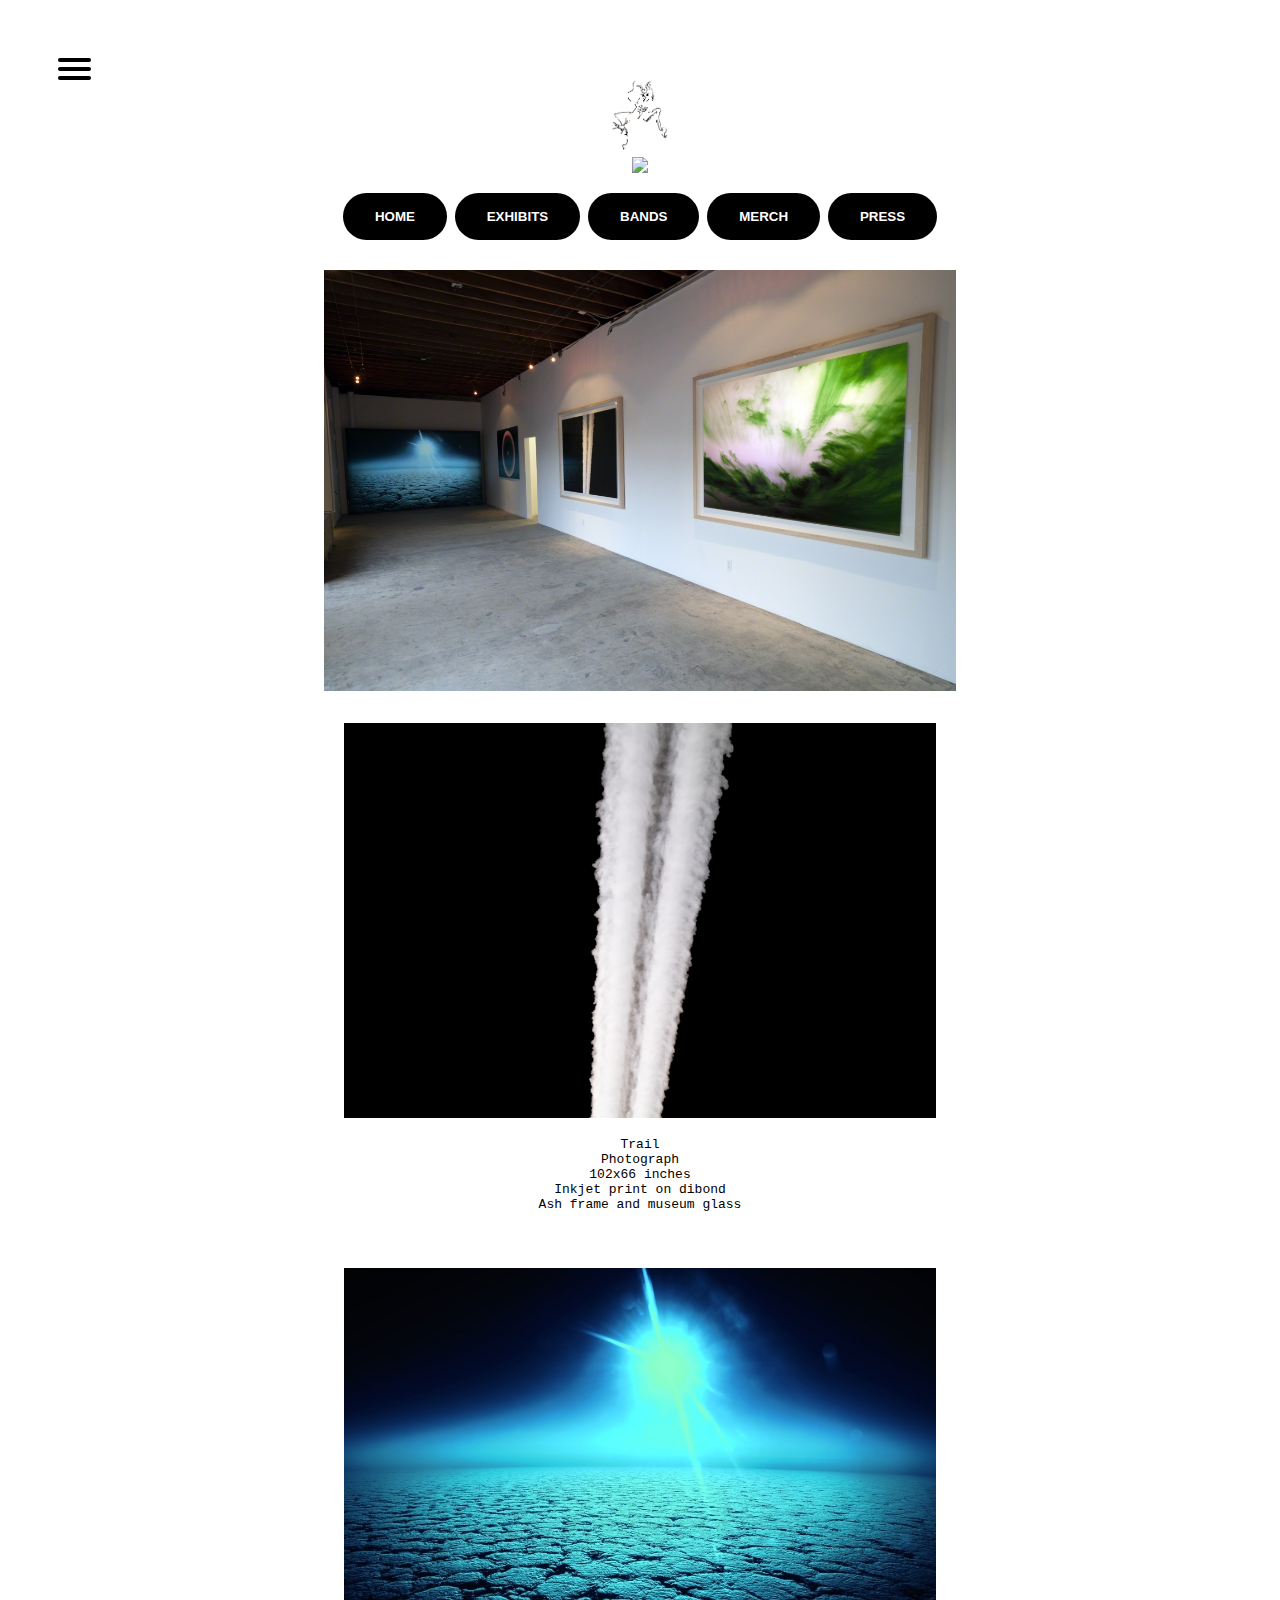
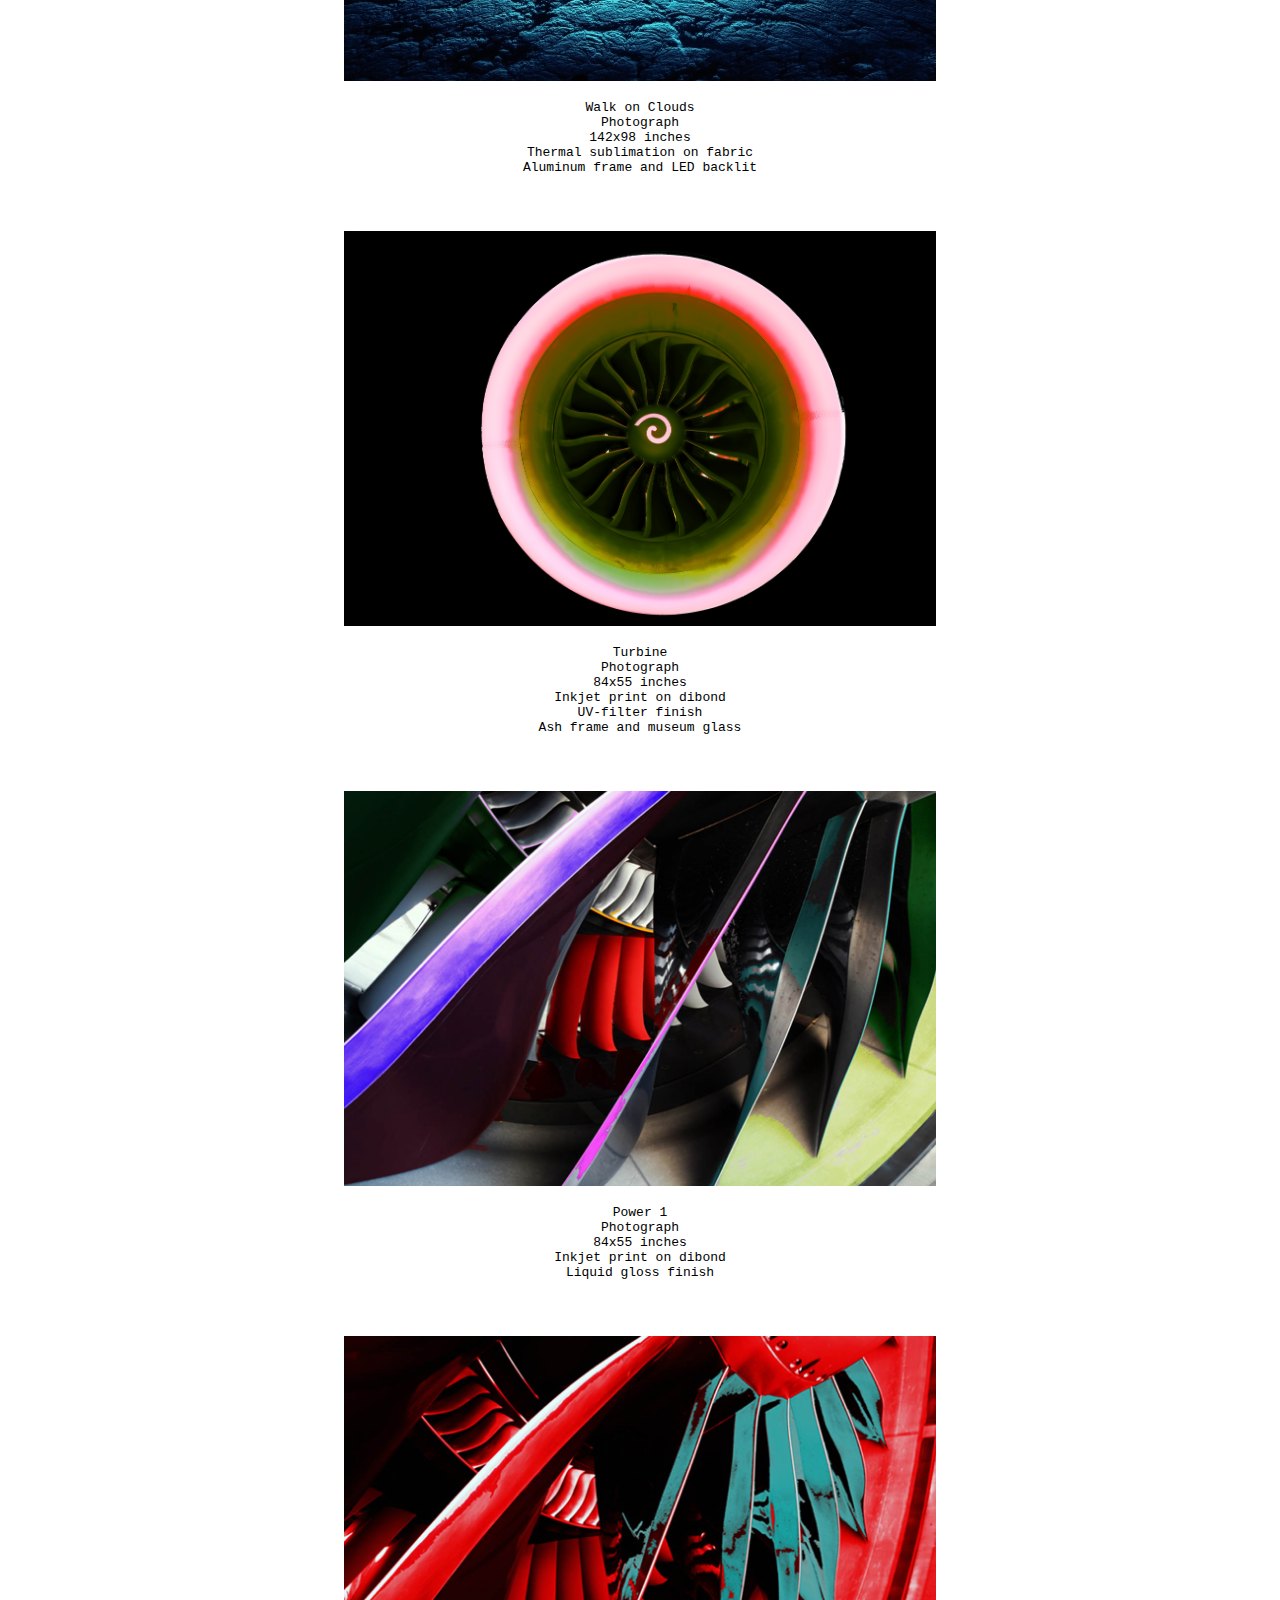
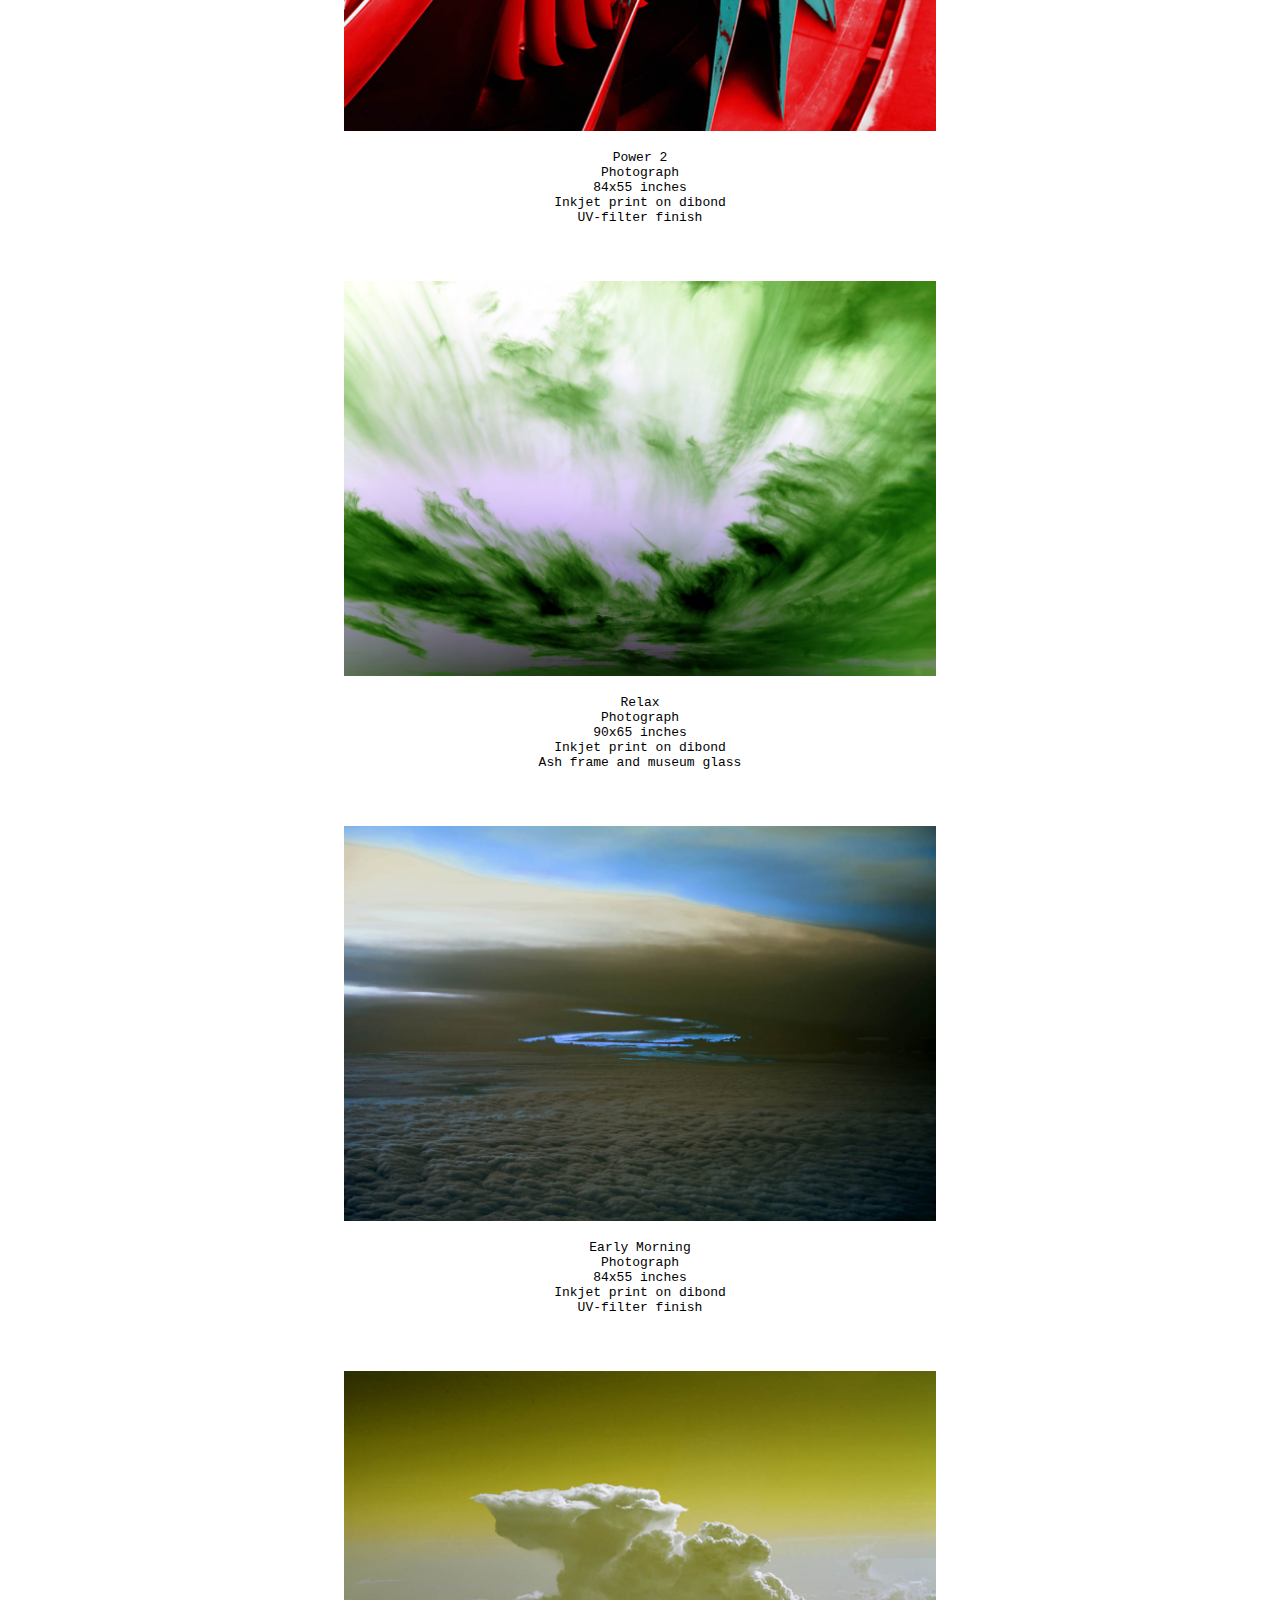
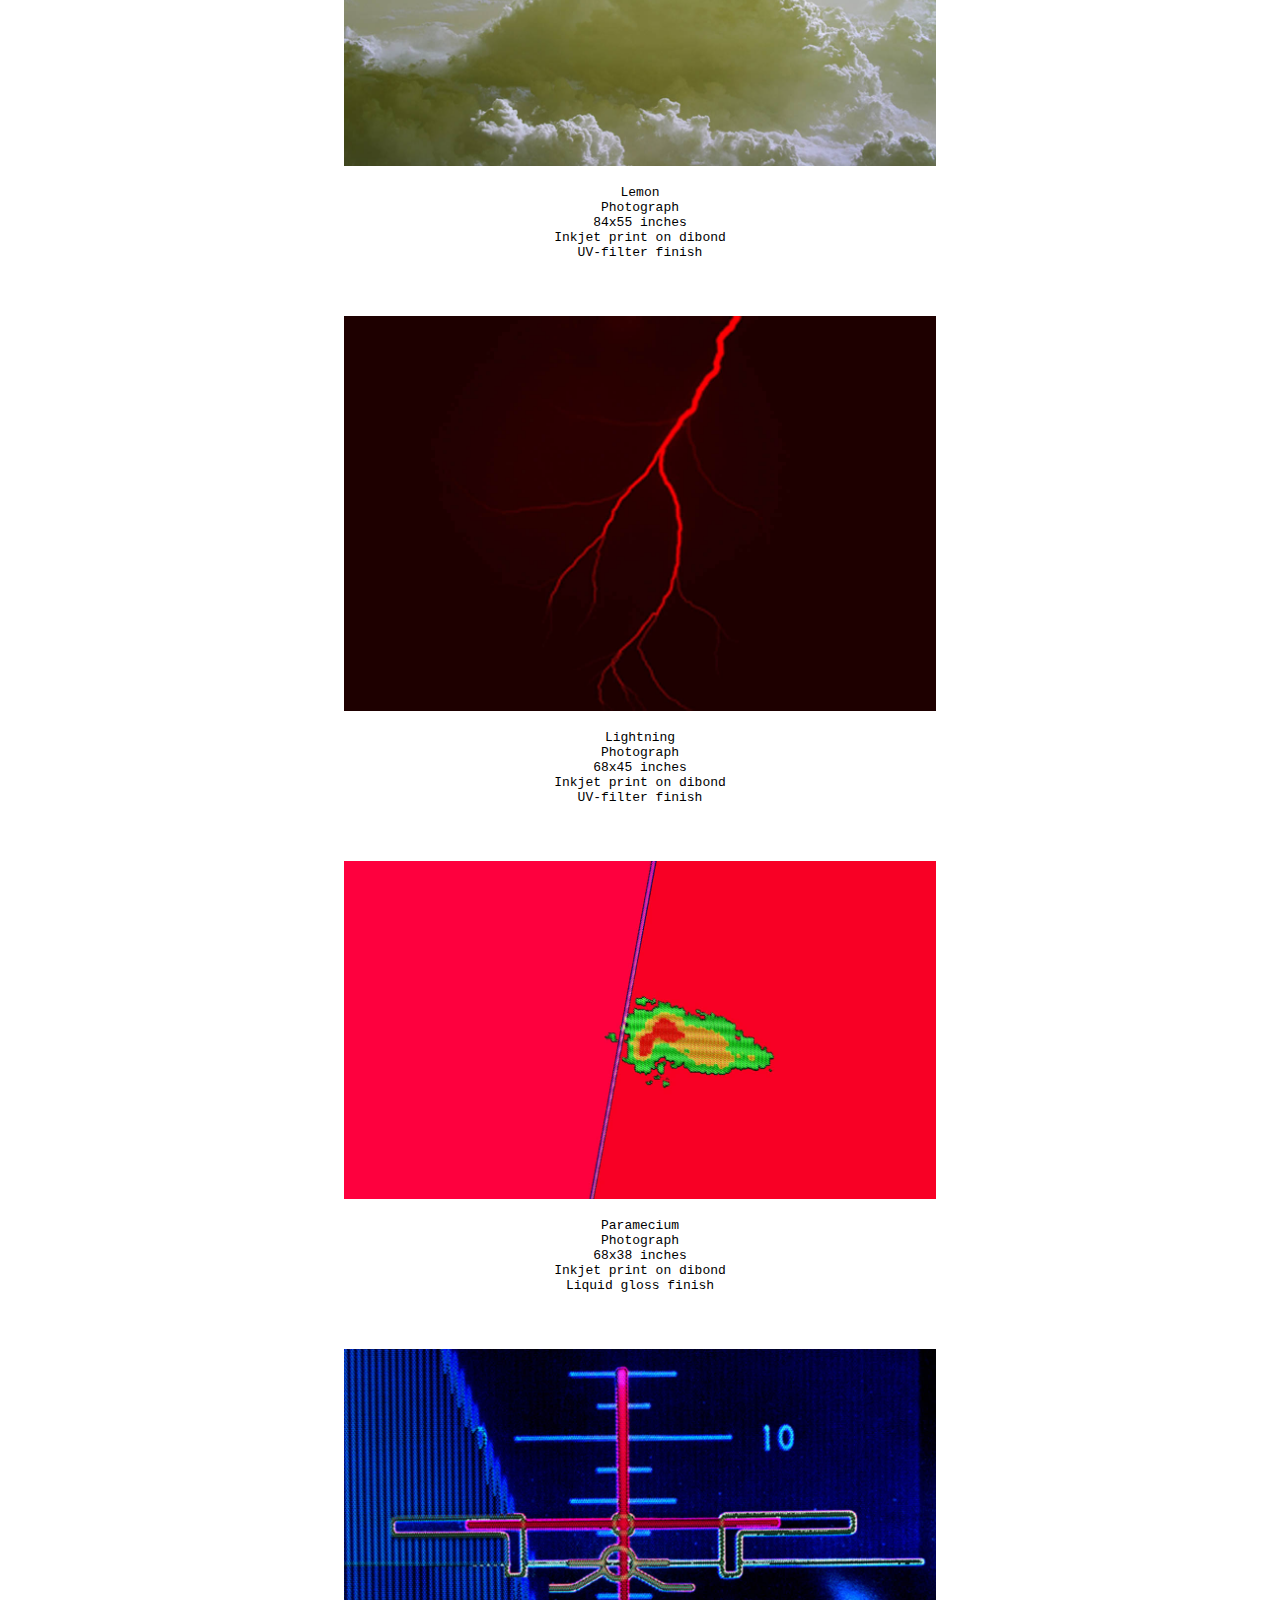
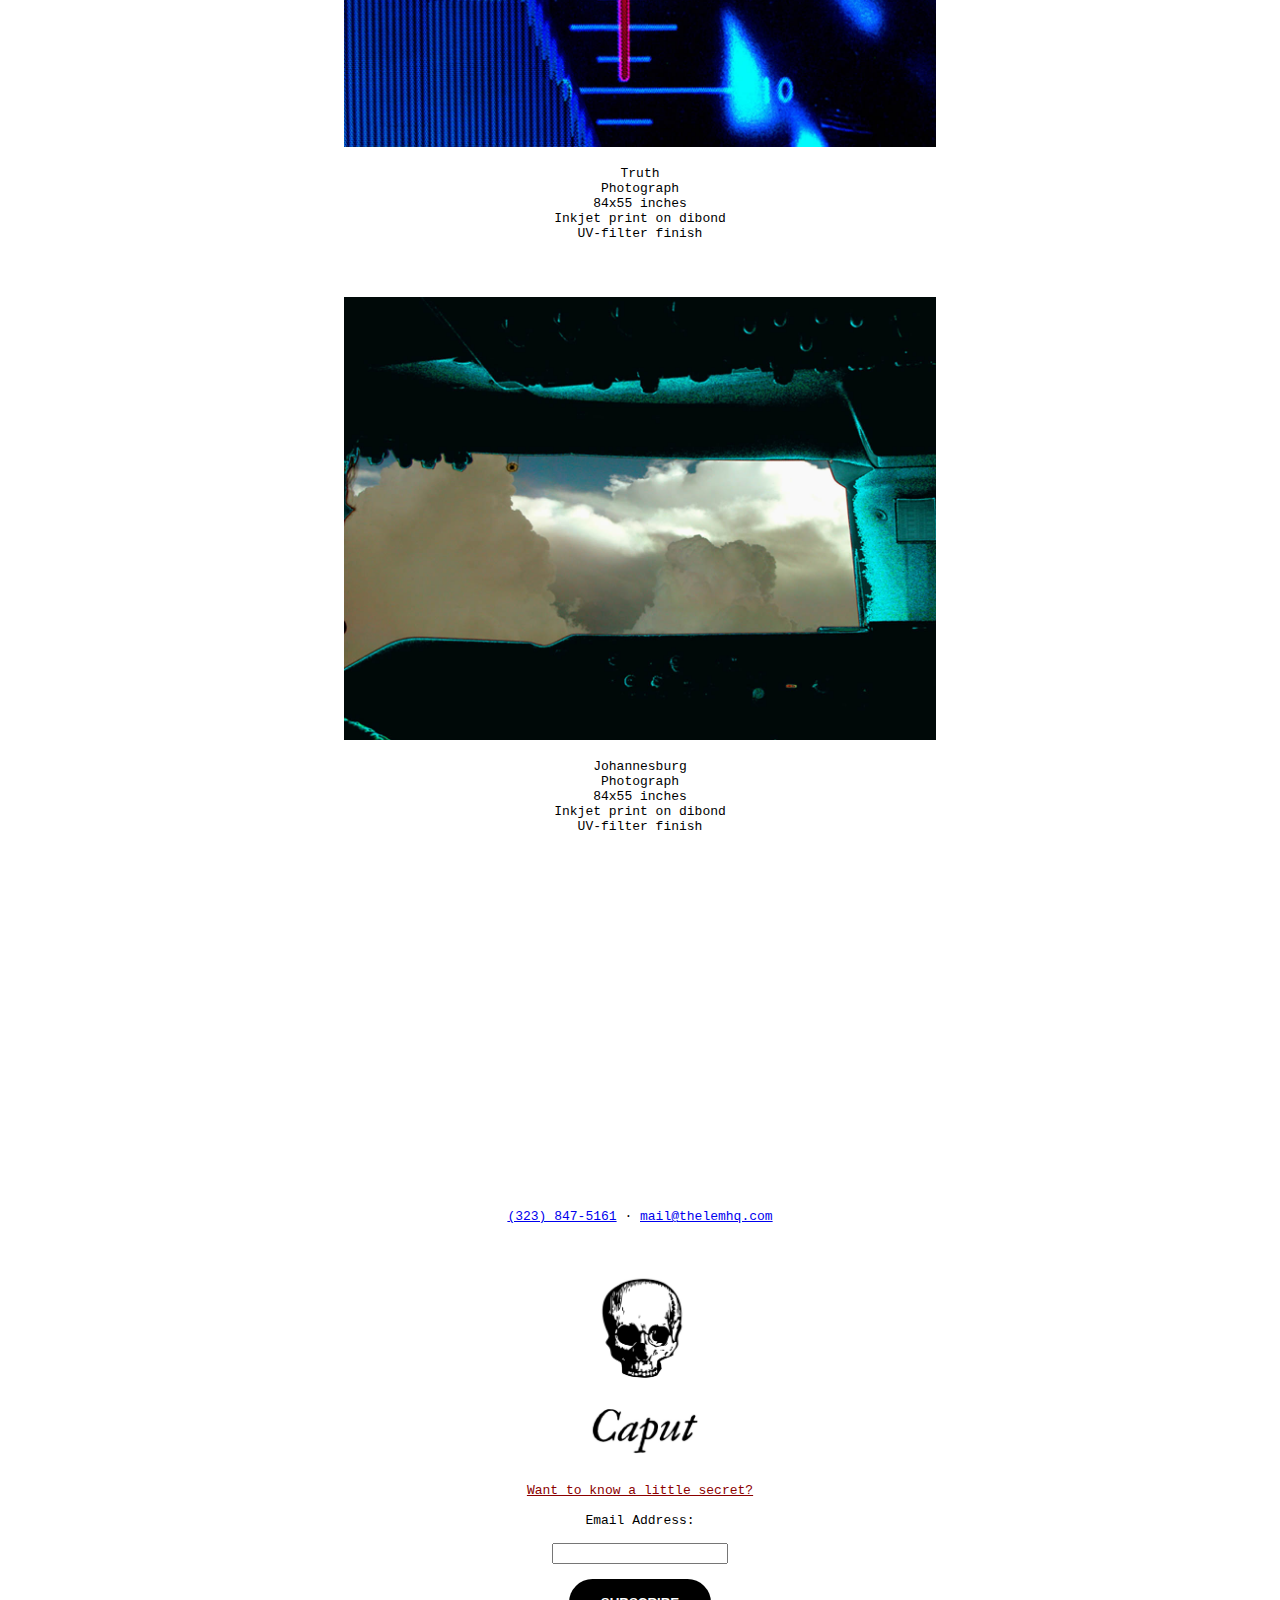
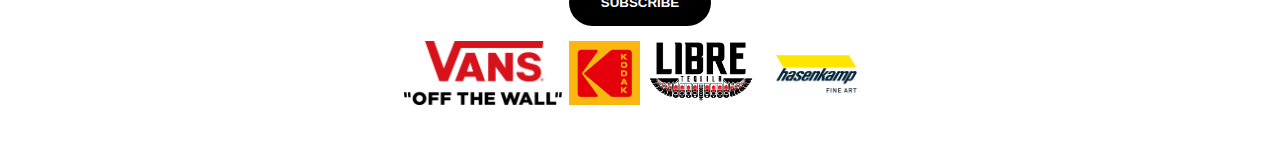
==== airspace/index.html @ f0381900 "Update index.html" ====
<!DOCTYPE html>
<html>
<head>
<link rel="stylesheet" href="/style.css" />
<title>thelemhq.com</title>
</head>
<nav role="navigation">
<div id="menuToggle">
<input type="checkbox" />
<span></span>
<span></span>
<span></span>
<ul id="menu">
<a style=font-family:sans-serif;font-weight:bold; href="https://thelemhq.com"><li>HOME</li></a>
<a style=font-family:sans-serif;font-weight:bold; href="https://thelemhq.com/exhibits"><li>EXHIBITS</li></a>
<a style=font-family:sans-serif;font-weight:bold; href="https://thelemhq.com/bandpractice"><li>BANDS</li></a>
<a style=font-family:sans-serif;font-weight:bold; href="https://thelemhq.com/merch"><li>MERCH</li></a>
<a style=font-family:sans-serif;font-weight:bold; href="https://thelemhq.com/press"><li>PRESS</li></a>
</ul>
</div>
</nav>
<center>
<body>
<div id="header">
<a href="https://thelemhq.com"><img src="../devil.png" width=64px></a>
<br>
<br>
<a href="https://thelemhq.com"><img src="../thelemhq.png" width=512px></a>
<br>
<br>
<br>
<br>
<button onclick="location.href='http://www.thelemhq.com'" type="button">
HOME
</button>
<button onclick="location.href='http://www.thelemhq.com/exhibits'" type="button">
EXHIBITS
</button>
<button onclick="location.href='http://www.thelemhq.com/bandpractice'" type="button">
BANDS
</button>
<button onclick="location.href='http://www.thelemhq.com/merch'" type="button">
MERCH
</button>
<button onclick="location.href='http://www.thelemhq.com/press'" type="button">
PRESS
</button>
</div>
<br>
<br>
<div id="maincontent">
<img src="airspacepreview.jpg" width=50%;>
<br>
<br>
<figure>
<img src="trail.jpg" width=50%;>
<figcaption>
<br>
Trail
<br>
Photograph
<br>
102x66 inches
<br>
Inkjet print on dibond
<br>
Ash frame and museum glass
</figcaption>
</figure>
<br>
<br>
<figure>
<img src="walkonclouds.jpg" width=50%;>
<figcaption>
<br>
Walk on Clouds
<br>
Photograph
<br>
142x98 inches
<br>
Thermal sublimation on fabric
<br>
Aluminum frame and LED backlit
</figcaption>
</figure>
<br>
<br>
<figure>
<img src="turbine.jpg" width=50%;>
<figcaption>
<br>
Turbine
<br>
Photograph
<br>
84x55 inches
<br>
Inkjet print on dibond
<br>
UV-filter finish
<br>
Ash frame and museum glass
</figcaption>
</figure>
<br>
<br>
<figure>
<img src="power1.jpg" width=50%;>
<figcaption>
<br>
Power 1
<br>
Photograph
<br>
84x55 inches
<br>
Inkjet print on dibond
<br>
Liquid gloss finish
</figcaption>
</figure>
<br>
<br>
<figure>
<img src="power2.jpg" width=50%;>
<figcaption>
<br>
Power 2
<br>
Photograph
<br>
84x55 inches
<br>
Inkjet print on dibond
<br>
UV-filter finish
</figcaption>
</figure>
<br>
<br>
<figure>
<img src="relax.jpg" width=50%;>
<figcaption>
<br>
Relax
<br>
Photograph
<br>
90x65 inches
<br>
Inkjet print on dibond
<br>
Ash frame and museum glass
</figcaption>
</figure>
<br>
<br>
<figure>
<img src="earlymorning.jpg" width=50%;>
<figcaption>
<br>
Early Morning
<br>
Photograph
<br>
84x55 inches
<br>
Inkjet print on dibond
<br>
UV-filter finish
</figcaption>
</figure>
<br>
<br>
<figure>
<img src="lemon.jpg" width=50%;>
<figcaption>
<br>
Lemon
<br>
Photograph
<br>
84x55 inches
<br>
Inkjet print on dibond
<br>
UV-filter finish
</figcaption>
</figure>
<br>
<br>
<figure>
<img src="lightning.jpg" width=50%;>
<figcaption>
<br>
Lightning
<br>
Photograph
<br>
68x45 inches
<br>
Inkjet print on dibond
<br>
UV-filter finish
</figcaption>
</figure>
<br>
<br>
<figure>
<img src="paramecium.jpg" width=50%;>
<figcaption>
<br>
Paramecium
<br>
Photograph
<br>
68x38 inches
<br>
Inkjet print on dibond
<br>
Liquid gloss finish
</figcaption>
</figure>
<br>
<br>
<figure>
<img src="truth.jpg" width=50%;>
<figcaption>
<br>
Truth
<br>
Photograph
<br>
84x55 inches
<br>
Inkjet print on dibond
<br>
UV-filter finish
</figcaption>
</figure>
<br>
<br>
<figure>
<img src="johannesburg.jpg" width=50%;>
<figcaption>
<br>
Johannesburg
<br>
Photograph
<br>
84x55 inches
<br>
Inkjet print on dibond
<br>
UV-filter finish
</figcaption>
</figure>
</div>
<div id="footer">
<br>
<br>
<iframe src="https://www.google.com/maps/embed?pb=!4v1603065456589!6m8!1m7!1su5LmKrIBDgMmlua2hoOltA!2m2!1d34.08639091453695!2d-118.3440171145463!3f266.5148!4f0!5f0.7820865974627469" width="400" height="300" frameborder="0" style="border:0;" allowfullscreen="" aria-hidden="false" tabindex="0"></iframe>
<br>
<br>
<p><a href="tel:323-847-5161">(323) 847-5161</a> · <a href="mailto:mail@thelemhq.com">mail@thelemhq.com</a></p>
<img src="../caput.jpg" width="256" height="auto">
<br>
<a style="color:darkred;" href="https://www.thelemhq.com/galleriesaredead">Want to know a little secret?</a>
<br>
<br>
<!-- Begin Mailchimp Signup Form -->
<div id="mc_embed_signup">
<form action="https://thelemhq.us20.list-manage.com/subscribe/post?u=a91325792b47b34a0a081f90c&amp;id=ed4b2cfccd" method="post" id="mc-embedded-subscribe-form" name="mc-embedded-subscribe-form" class="validate" target="_blank" novalidate>
<div id="mc_embed_signup_scroll">
<div class="mc-field-group">
<label for="mce-EMAIL">Email Address:</label>
<br>
<br>
<input type="email" value="" name="EMAIL" class="required email" id="mce-EMAIL">
</div>
<div id="mce-responses" class="clear">
<div class="response" id="mce-error-response" style="display:none"></div>
<div class="response" id="mce-success-response" style="display:none"></div>
</div>    <!-- real people should not fill this in and expect good things - do not remove this or risk form bot signups-->
<div style="position: absolute; left: -5000px;" aria-hidden="true"><input type="text" name="b_a91325792b47b34a0a081f90c_ed4b2cfccd" tabindex="-1" value=""></div>
<br>
<div class="clear"><input type="submit" value="SUBSCRIBE" name="subscribe" id="mc-embedded-subscribe" class="button"></div>
</div>
</form>
</div>
<!--End mc_embed_signup-->
<br>
<div id="sponsors">
<a href="https://www.vans.com"><img src="../vans.png" height=64px></a>
<a href="https://www.kodak.com"><img src="../kodak.png" height=64px></a>
<a href="https://www.librespirits.com"><img src="../libre.png" height=64px></a>
<a href="https://hasenkamp-fineart.com"><img src="../hasenkamp.png" height=64px></a>
</div>
</div>
</body>
</center>
</html>
---- style.css ----
html 
{
font-family: monospace;
margin: 0;
}

input[type="email"] 
{
font-family: monospace;
}

input[type="submit"] 
{
text-align: center;
background-color: #000000;
color: #FFFFFF;
border: none;
padding: 16px 32px;
font-weight: bold;
border-radius: 32px;
}

button 
{
text-align: center;
background-color: #000000;
color: #FFFFFF;
border: none;
padding: 16px 32px;
font-weight: bold;
border-radius: 32px;
}

#menuToggle
{
display: block;
position: relative;
top: 50px;
left: 50px;
z-index: 1;
-webkit-user-select: none;
user-select: none;
}

#menuToggle a
{
text-decoration: none;
color: #000000;
transition: color 0.3s ease;
}

#menuToggle input
{
display: block;
width: 40px;
height: 32px;
position: absolute;
top: -7px;
left: -5px;
cursor: pointer;
opacity: 0; /* hide this */
z-index: 2; /* and place it over the hamburger */
-webkit-touch-callout: none;
}

#menuToggle span
{
display: block;
width: 33px;
height: 4px;
margin-bottom: 5px;
position: relative; 
background: #000000;
border-radius: 3px;
z-index: 1;
transform-origin: 4px 0px;
transition: transform 0.5s cubic-bezier(0.77,0.2,0.05,1.0),
background 0.5s cubic-bezier(0.77,0.2,0.05,1.0),
opacity 0.55s ease;
}

#menuToggle span:first-child
{
transform-origin: 0% 0%;
}

#menuToggle span:nth-last-child(2)
{
transform-origin: 0% 100%;
}

#menuToggle input:checked ~ span
{
opacity: 1;
transform: rotate(45deg) translate(-2px, -1px);
background: #000000;
}

#menuToggle input:checked ~ span:nth-last-child(3)
{
opacity: 0;
transform: rotate(0deg) scale(0.2, 0.2);
}

#menuToggle input:checked ~ span:nth-last-child(2)
{
transform: rotate(-45deg) translate(0, -1px);
}

#menu
{
position: absolute;
width: 300px;
margin: -100px 0 0 -50px;
padding: 50px;
padding-top: 125px;
background: #ffffff00;
list-style-type: none;
-webkit-font-smoothing: antialiased;
transform-origin: 0% 0%;
transform: translate(-100%, 0);
transition: transform 0.5s cubic-bezier(0.77,0.2,0.05,1.0);
}

#menu li
{
padding: 10px 0;
font-size: 22px;
}

#menuToggle input:checked ~ ul
{
transform: none;
}

h1 
{
font-family: sans-serif;
font-size: 72px;
}

h2 
{
font-family: sans-serif;
font-size: 24px;
}

#header 
{
margin-top: 50px;
line-height: .5;
}

#footer 
{
margin-bottom: 50px;
}
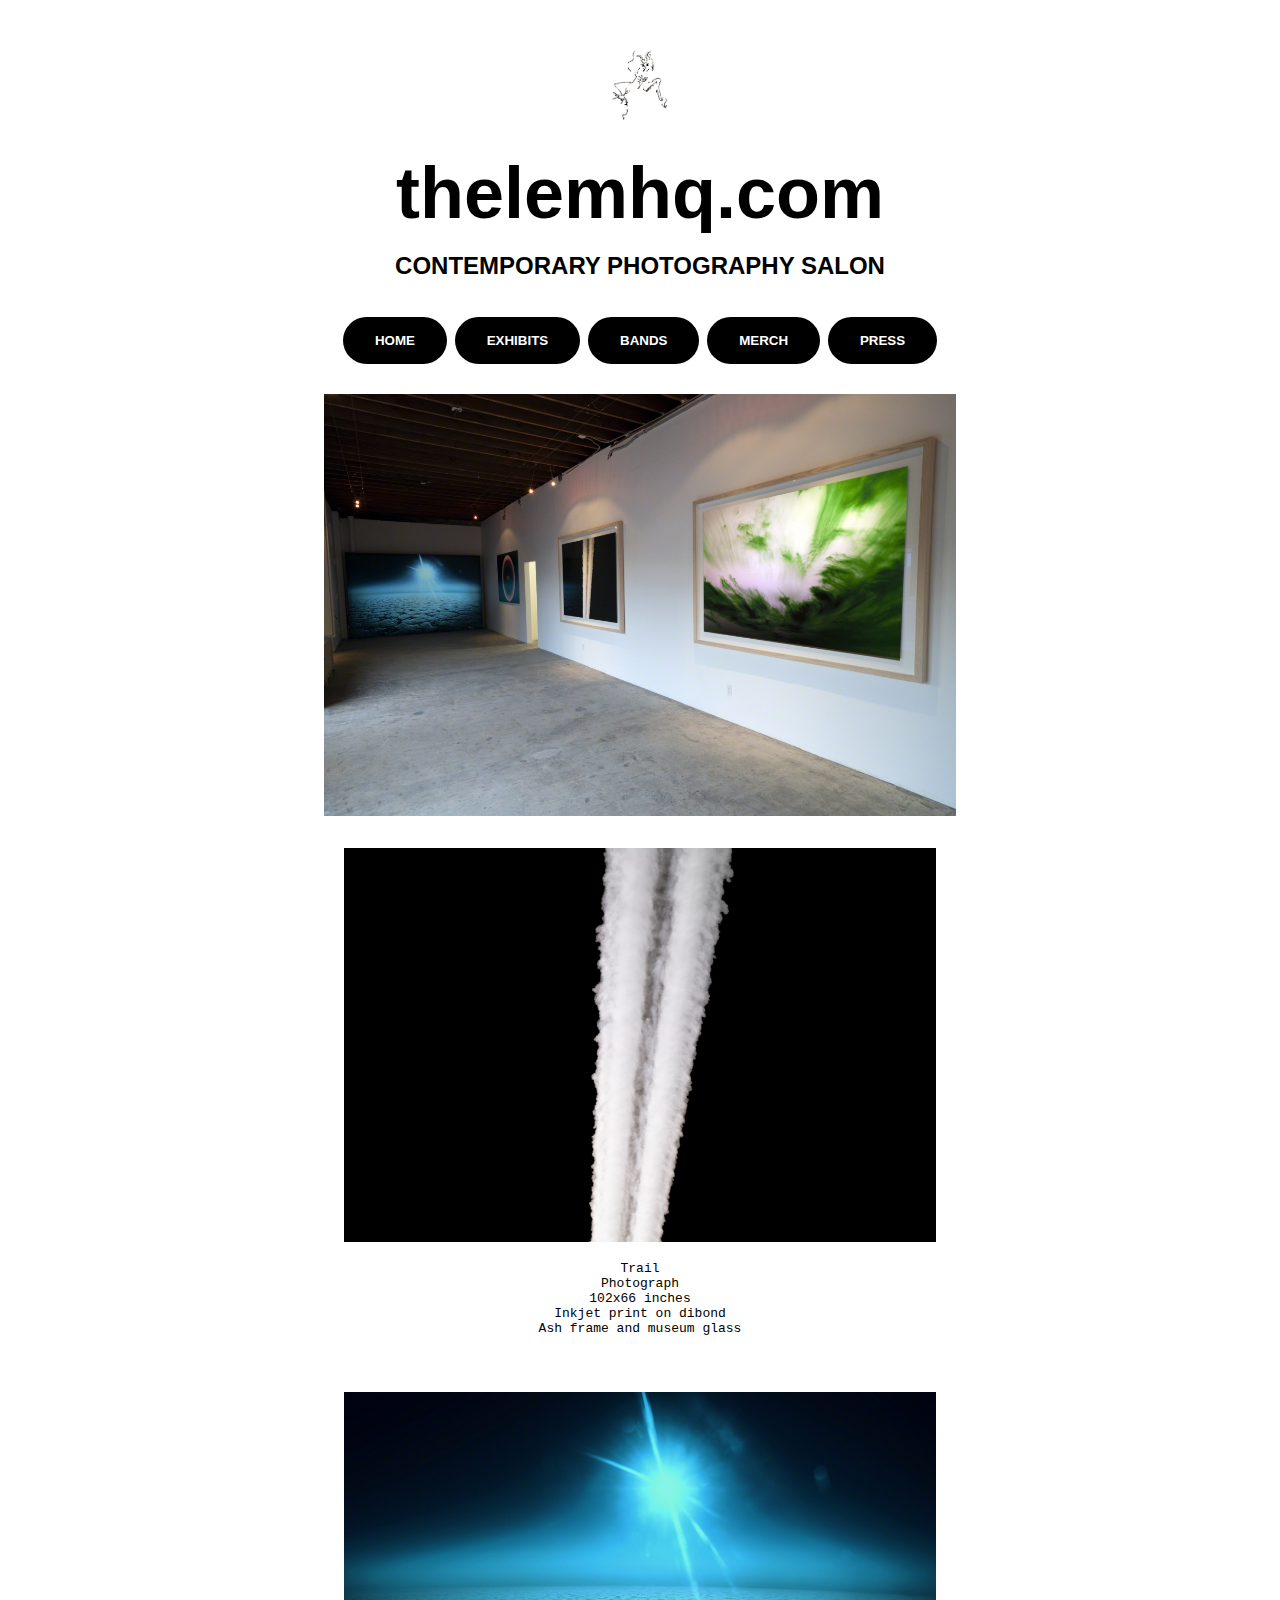
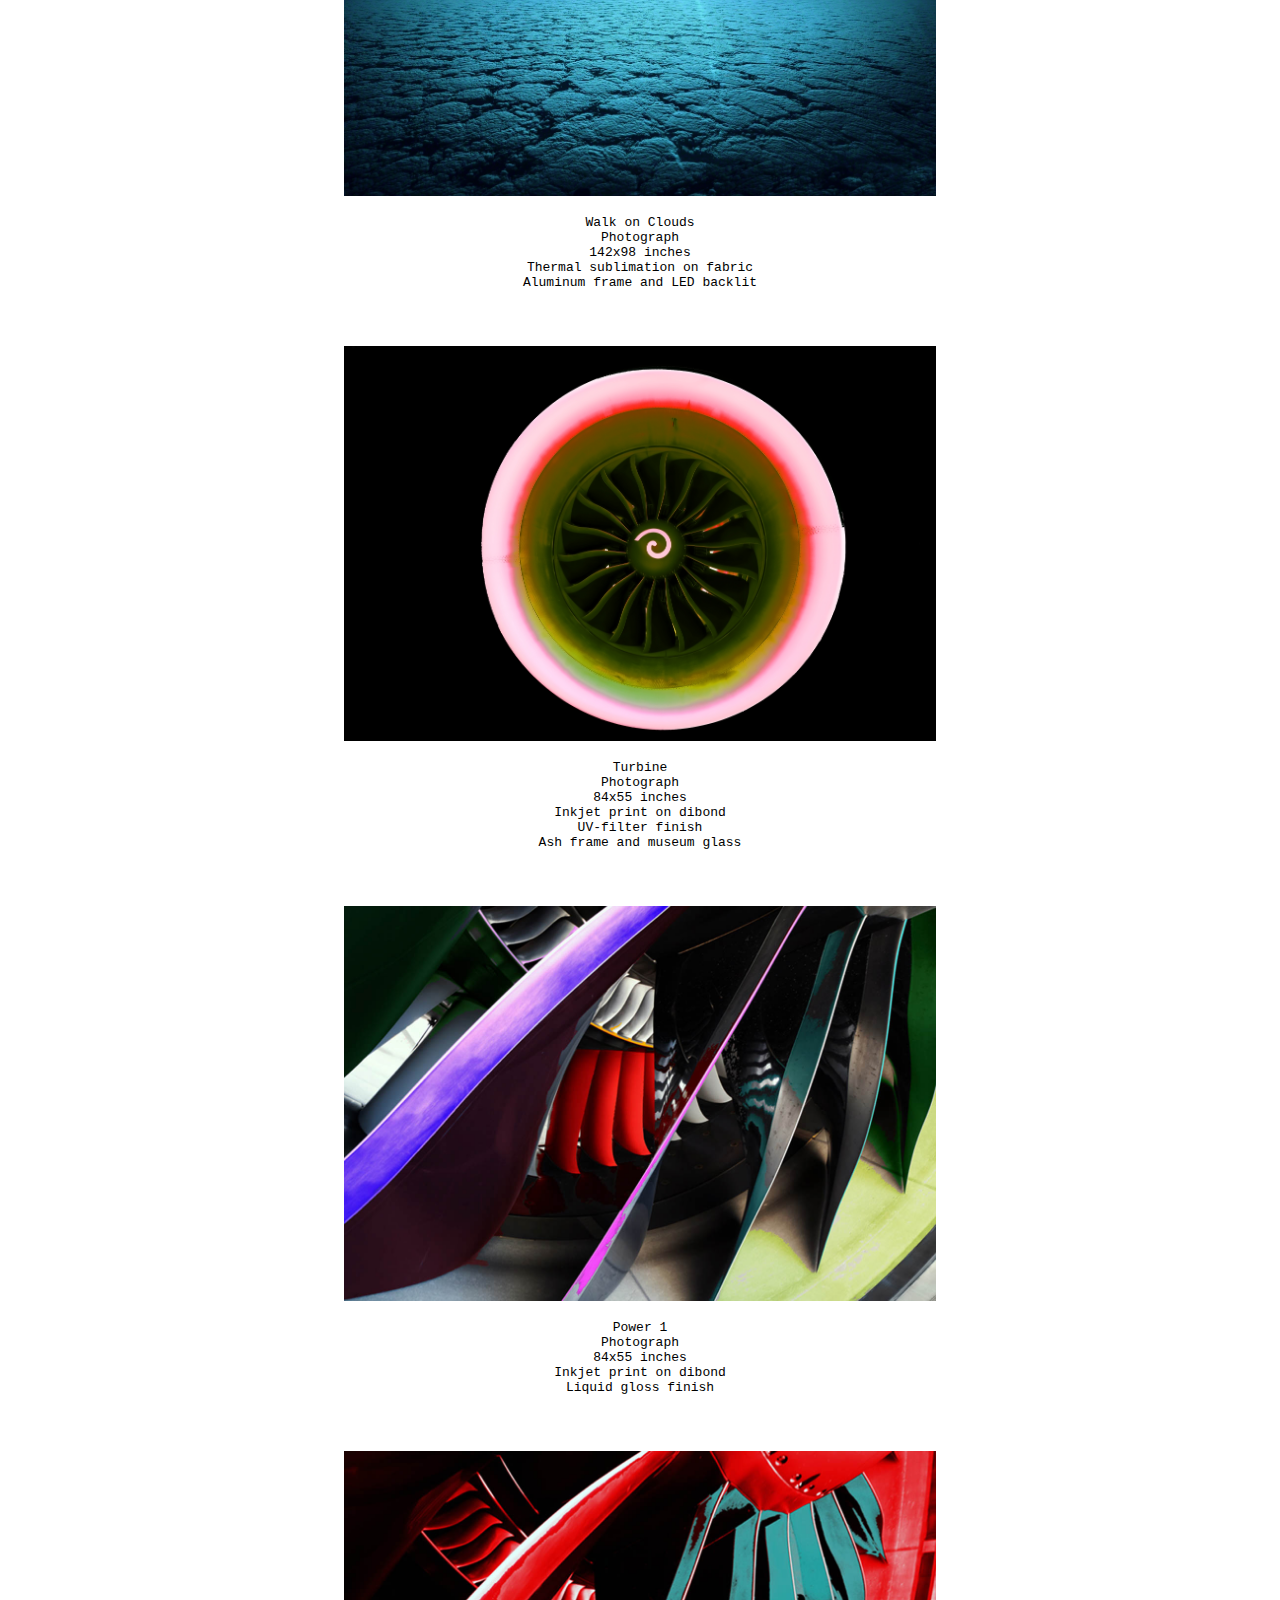
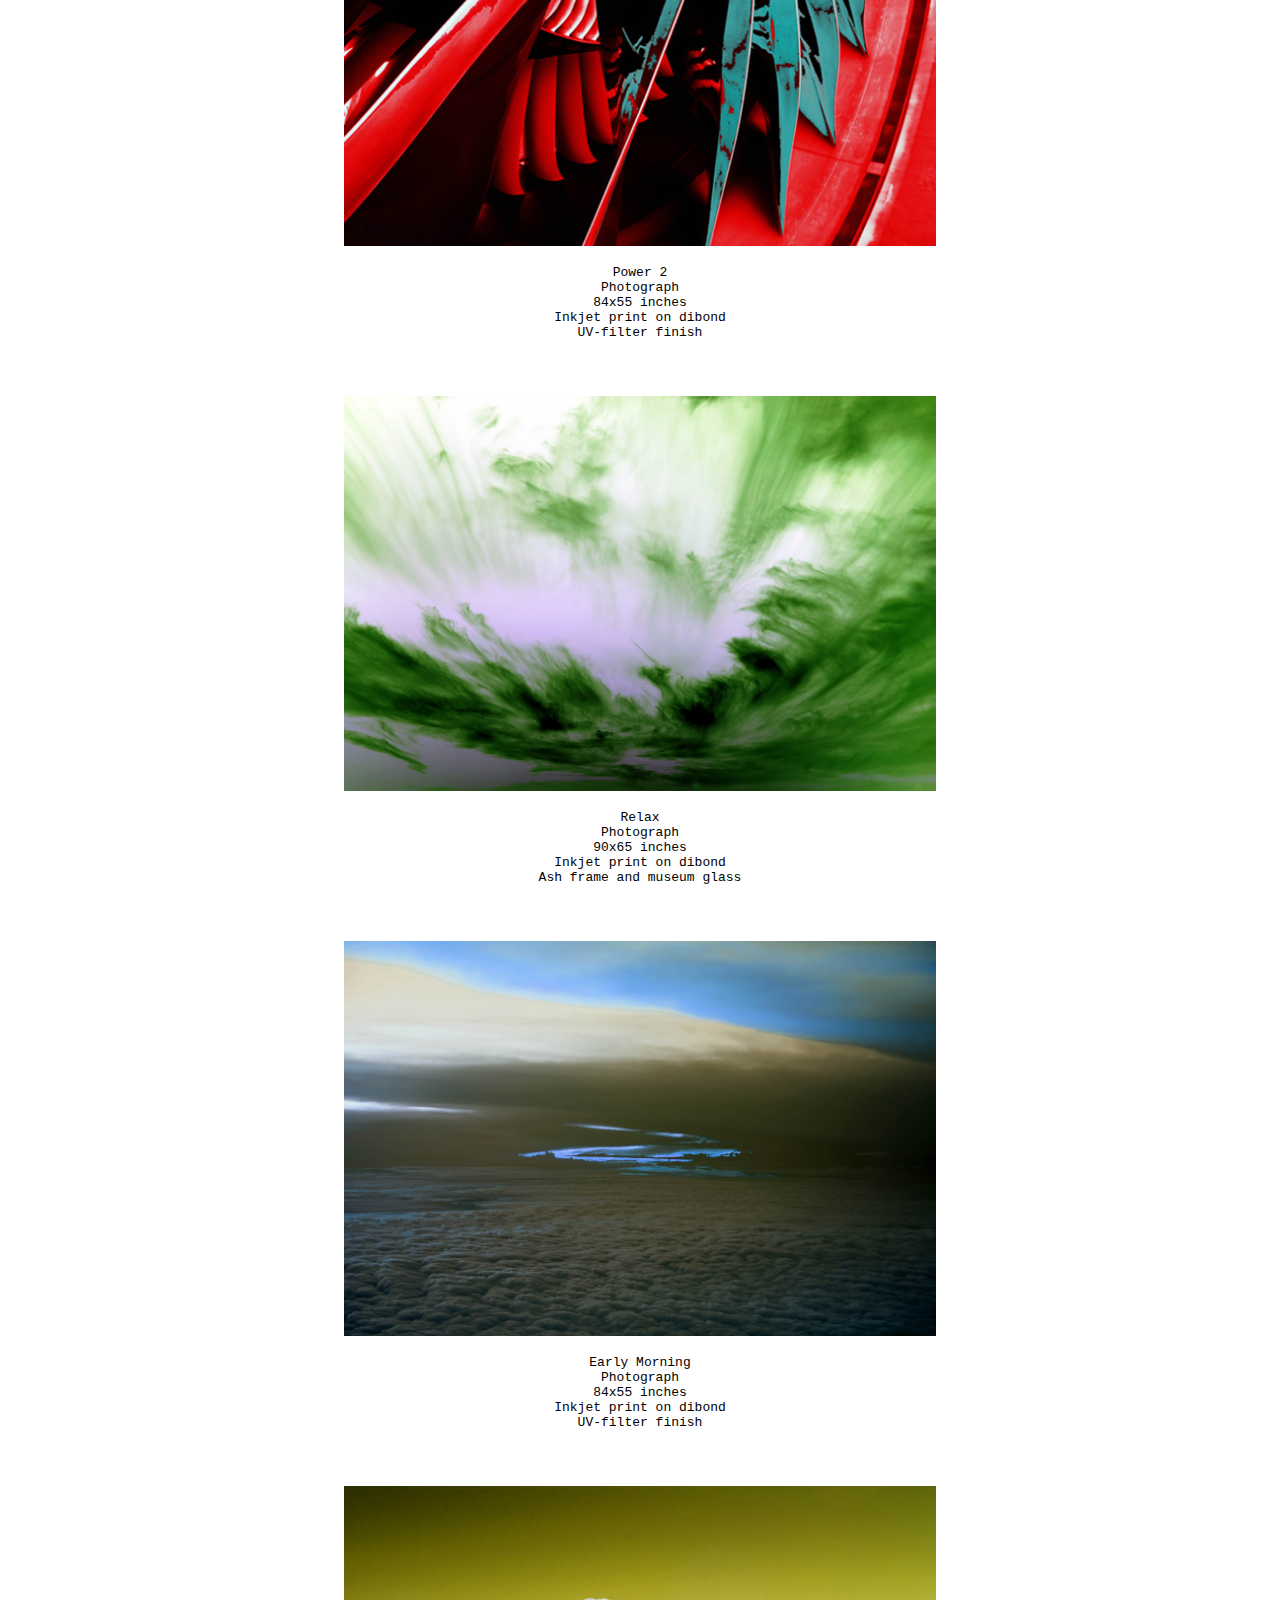
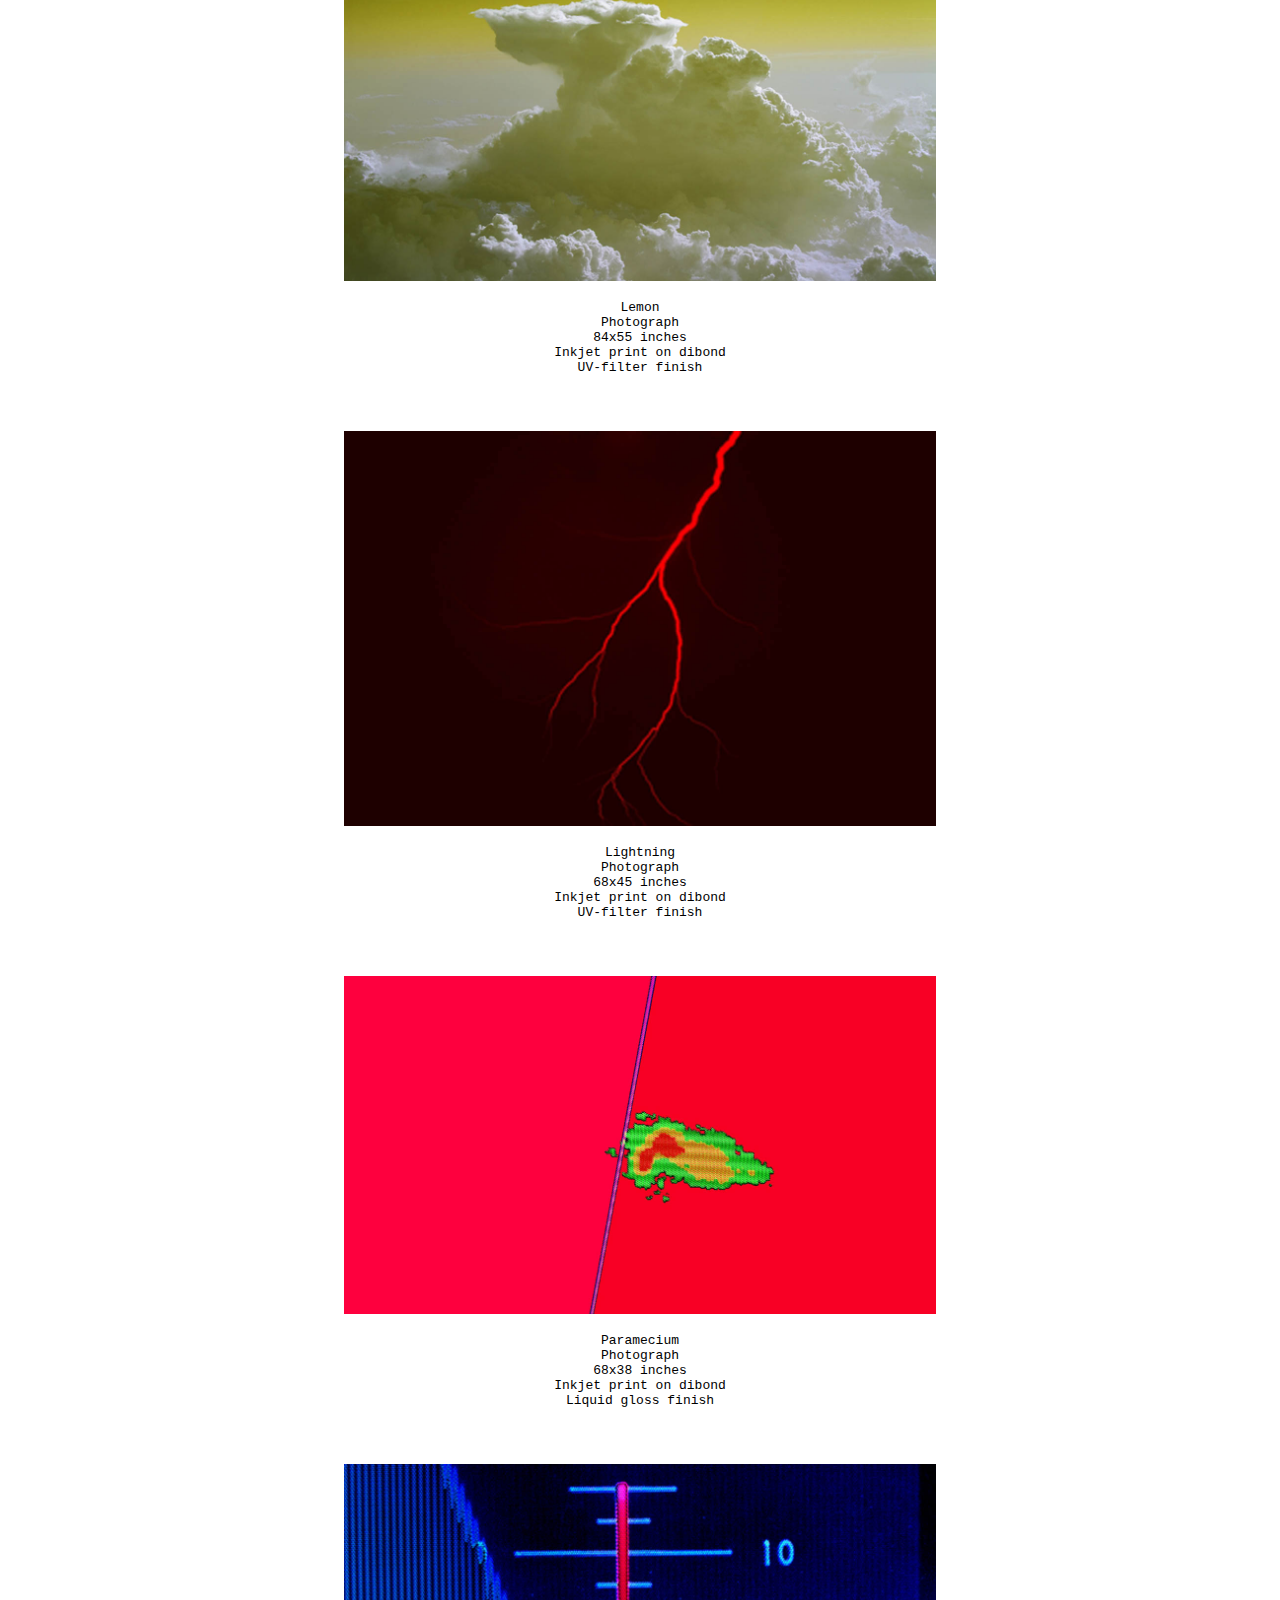
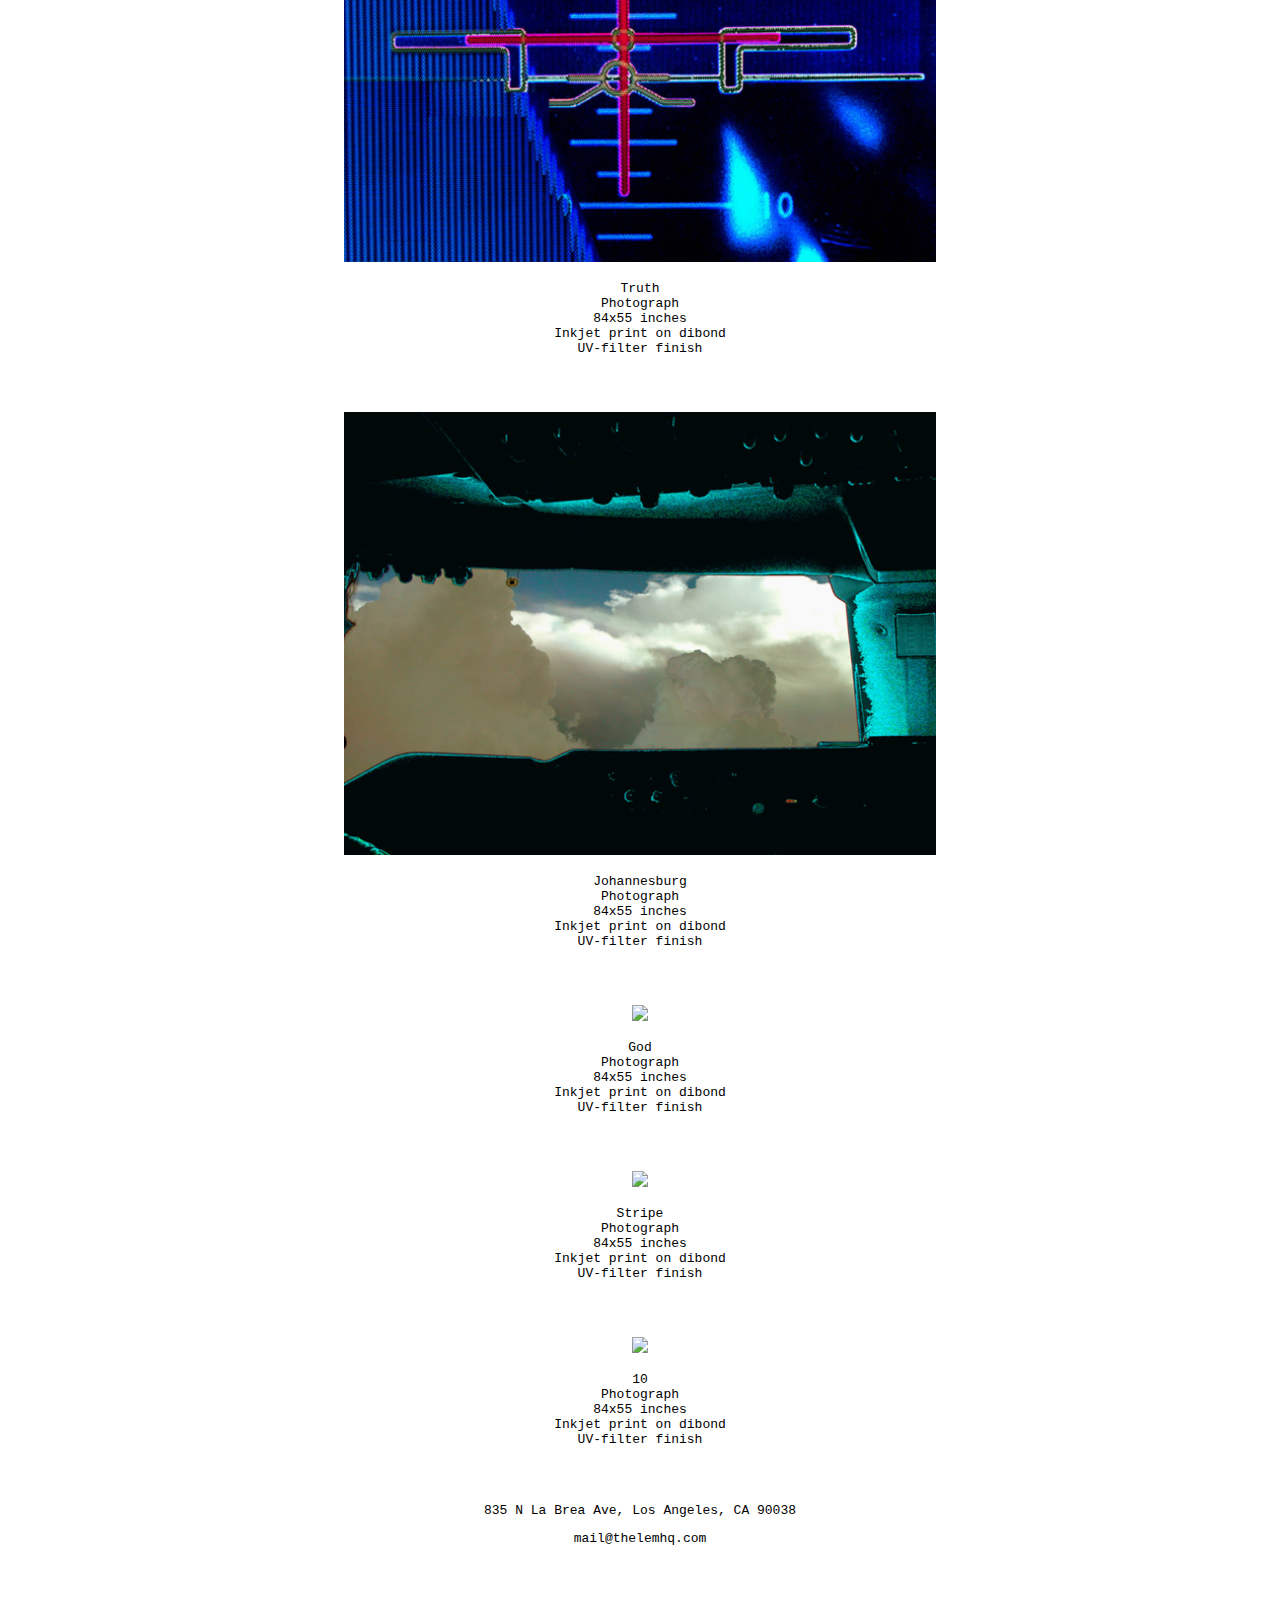
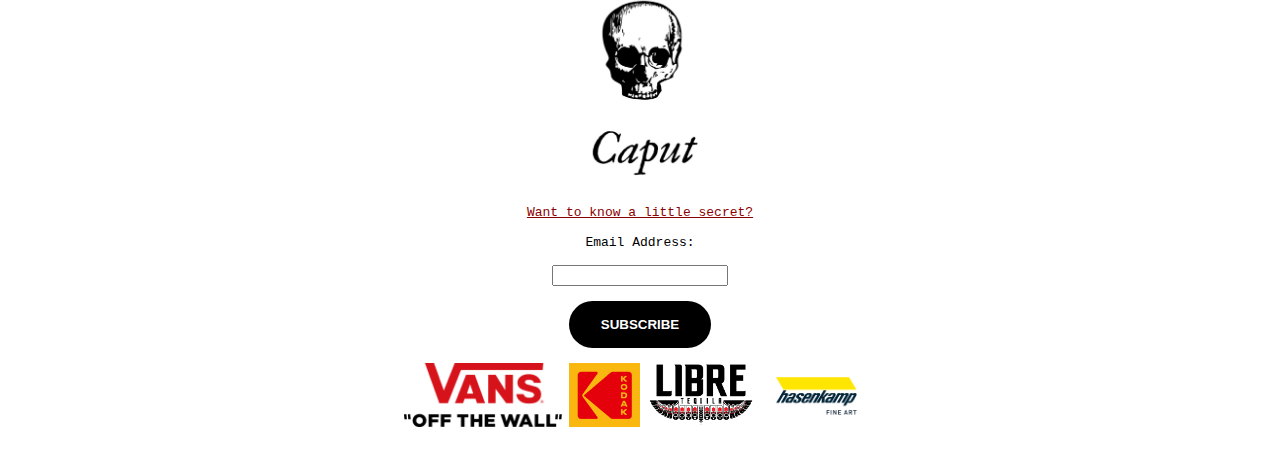
==== commit 738da7ac: "Update index.html" ====
--- a/airspace/index.html
+++ b/airspace/index.html
@@ -4,28 +4,14 @@
 <link rel="stylesheet" href="/style.css" />
 <title>thelemhq.com</title>
 </head>
-<nav role="navigation">
-<div id="menuToggle">
-<input type="checkbox" />
-<span></span>
-<span></span>
-<span></span>
-<ul id="menu">
-<a style=font-family:sans-serif;font-weight:bold; href="https://thelemhq.com"><li>HOME</li></a>
-<a style=font-family:sans-serif;font-weight:bold; href="https://thelemhq.com/exhibits"><li>EXHIBITS</li></a>
-<a style=font-family:sans-serif;font-weight:bold; href="https://thelemhq.com/bandpractice"><li>BANDS</li></a>
-<a style=font-family:sans-serif;font-weight:bold; href="https://thelemhq.com/merch"><li>MERCH</li></a>
-<a style=font-family:sans-serif;font-weight:bold; href="https://thelemhq.com/press"><li>PRESS</li></a>
-</ul>
-</div>
-</nav>
 <center>
 <body>
 <div id="header">
 <a href="https://thelemhq.com"><img src="../devil.png" width=64px></a>
 <br>
 <br>
-<a href="https://thelemhq.com"><img src="../thelemhq.png" width=512px></a>
+<h1>thelemhq.com</h1>
+<h2>CONTEMPORARY PHOTOGRAPHY SALON</h2>
 <br>
 <br>
 <br>
@@ -256,17 +242,66 @@
 UV-filter finish
 </figcaption>
 </figure>
+<br>
+<br>
+<figure>
+<img src="god.jpg" width=50%;>
+<figcaption>
+<br>
+God
+<br>
+Photograph
+<br>
+84x55 inches
+<br>
+Inkjet print on dibond
+<br>
+UV-filter finish
+</figcaption>
+</figure>
+<br>
+<br>
+<figure>
+<img src="stripe.jpg" width=50%;>
+<figcaption>
+<br>
+Stripe
+<br>
+Photograph
+<br>
+84x55 inches
+<br>
+Inkjet print on dibond
+<br>
+UV-filter finish
+</figcaption>
+</figure>
+<br>
+<br>
+<figure>
+<img src="10.jpg" width=50%;>
+<figcaption>
+<br>
+10
+<br>
+Photograph
+<br>
+84x55 inches
+<br>
+Inkjet print on dibond
+<br>
+UV-filter finish
+</figcaption>
+</figure>
 </div>
 <div id="footer">
 <br>
 <br>
-<iframe src="https://www.google.com/maps/embed?pb=!4v1603065456589!6m8!1m7!1su5LmKrIBDgMmlua2hoOltA!2m2!1d34.08639091453695!2d-118.3440171145463!3f266.5148!4f0!5f0.7820865974627469" width="400" height="300" frameborder="0" style="border:0;" allowfullscreen="" aria-hidden="false" tabindex="0"></iframe>
-<br>
-<br>
-<p><a href="tel:323-847-5161">(323) 847-5161</a> · <a href="mailto:mail@thelemhq.com">mail@thelemhq.com</a></p>
+<p>835 N La Brea Ave, Los Angeles, CA 90038</p>
+<p>mail@thelemhq.com</p>
 <img src="../caput.jpg" width="256" height="auto">
 <br>
-<a style="color:darkred;" href="https://www.thelemhq.com/galleriesaredead">Want to know a little secret?</a>
+<a style="color:darkred;" href="http://www.thelemhq.com/secret">Want to know a little secret?</a>
 <br>
 <br>
 <!-- Begin Mailchimp Signup Form -->
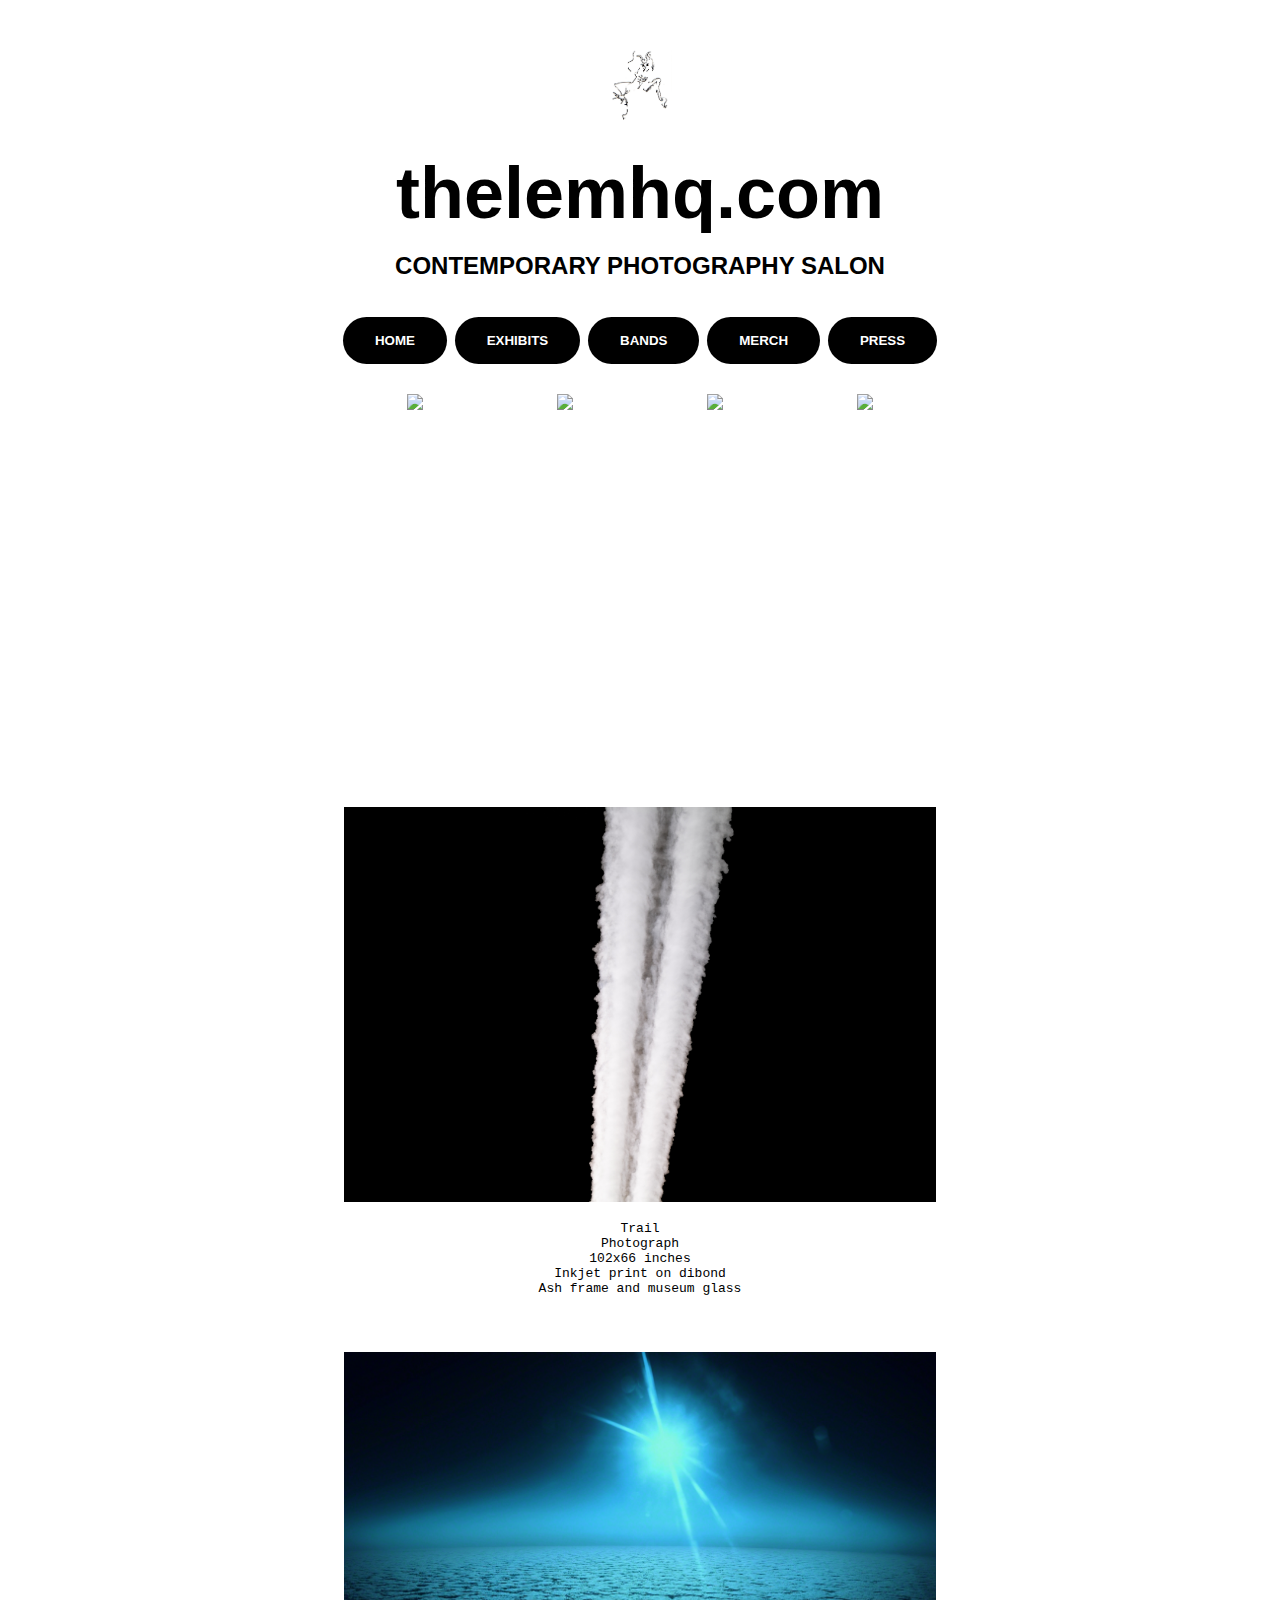
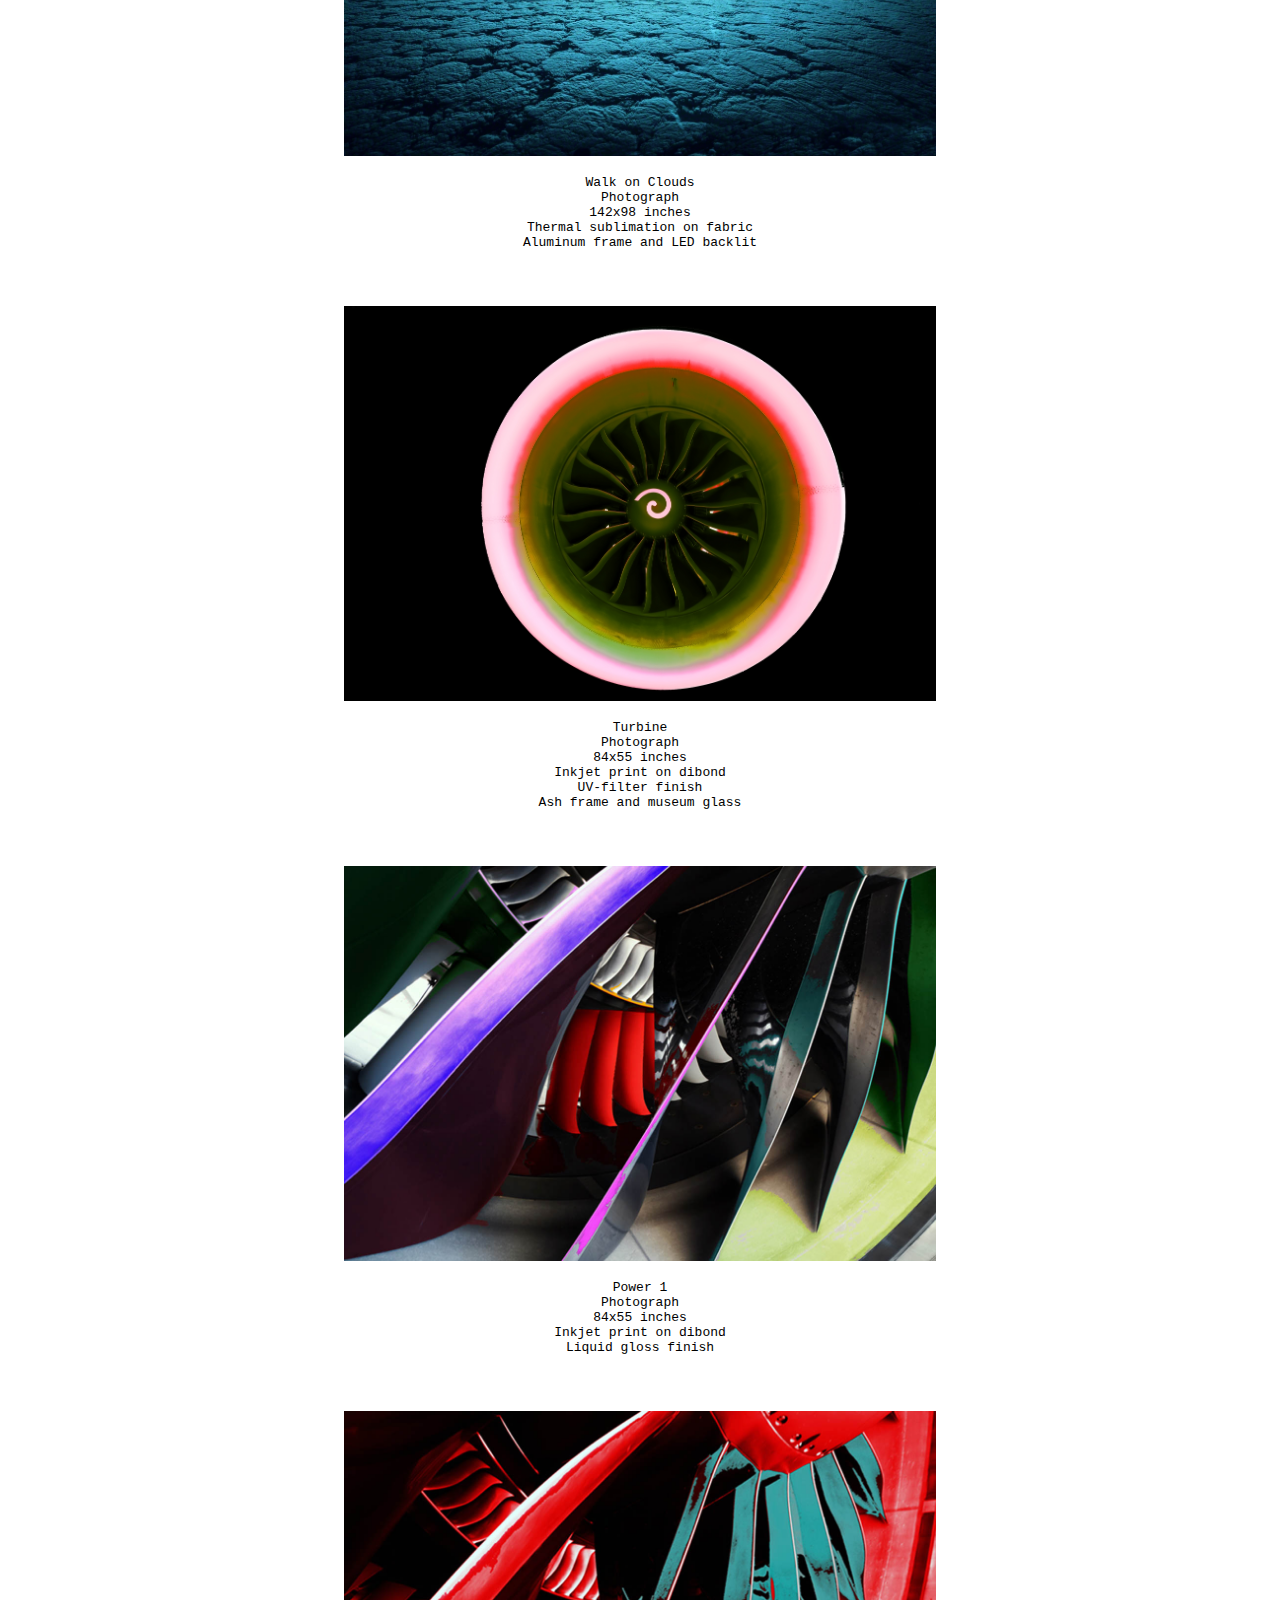
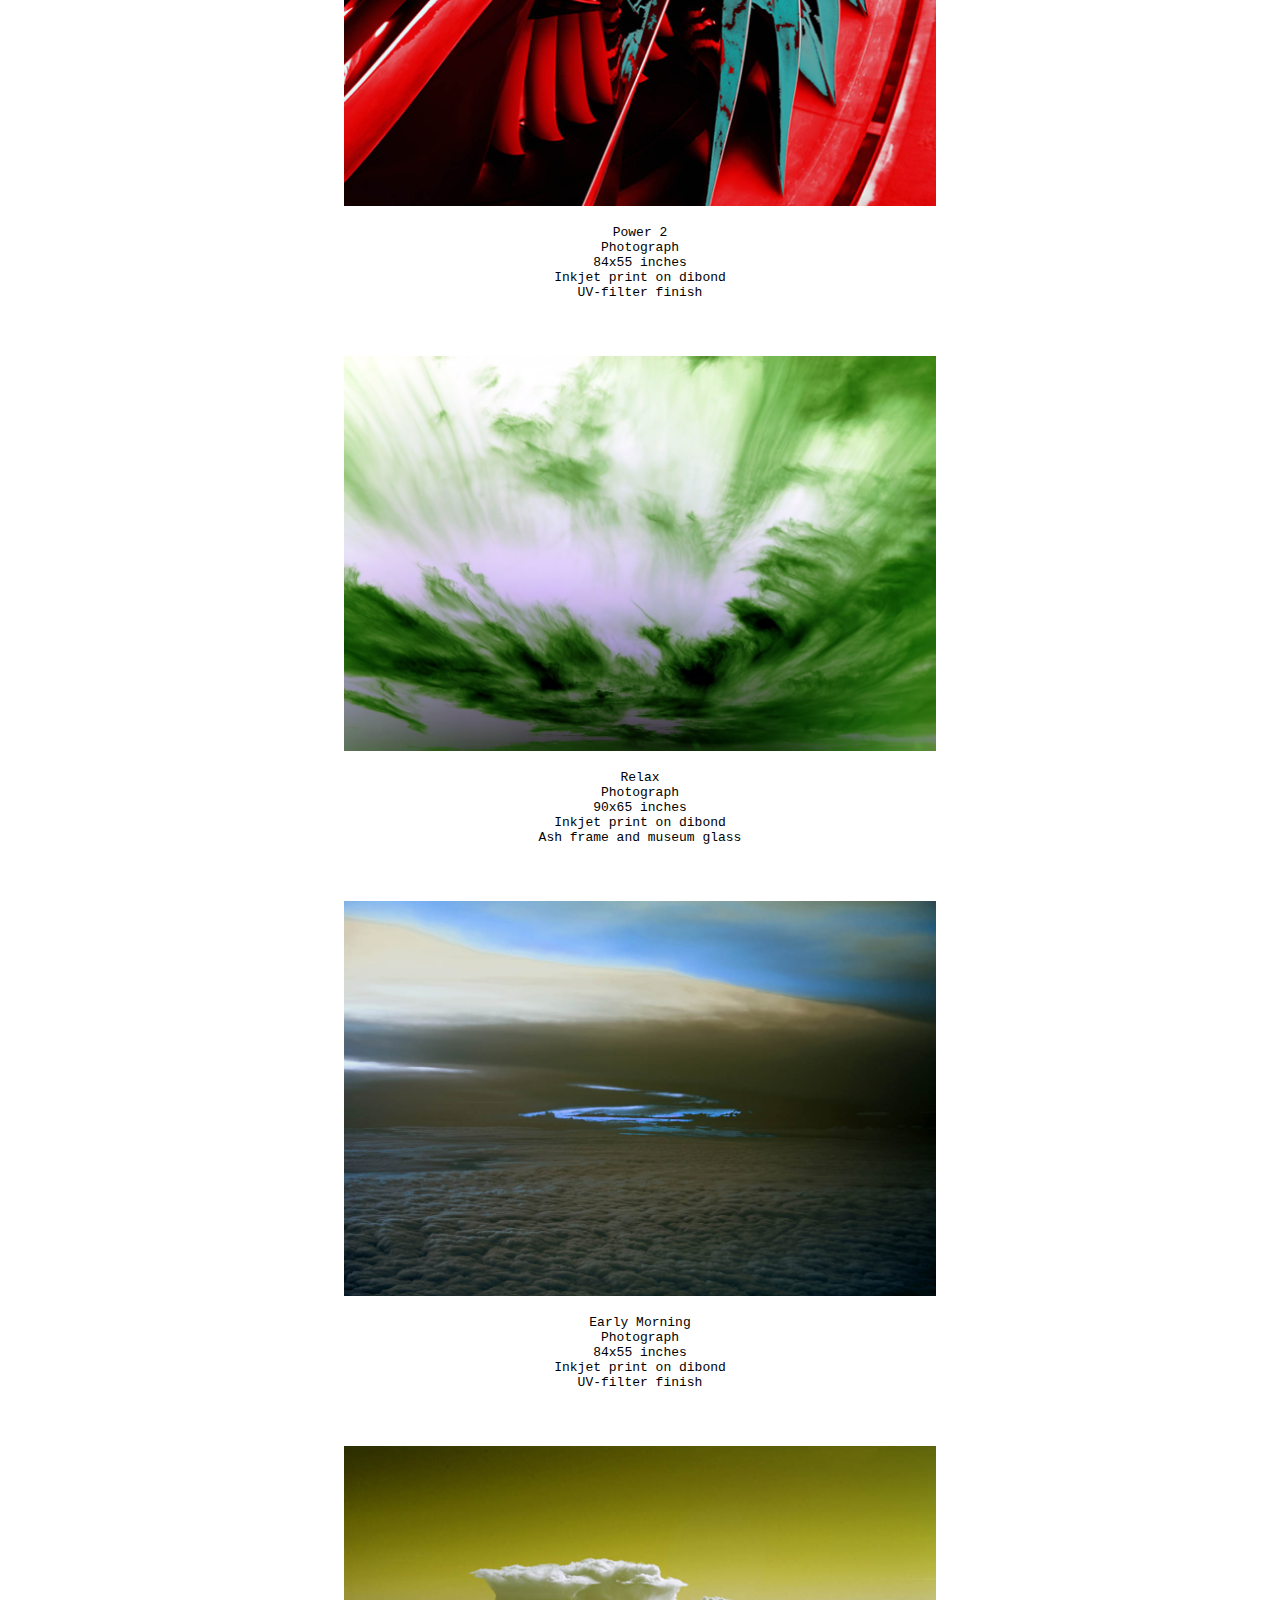
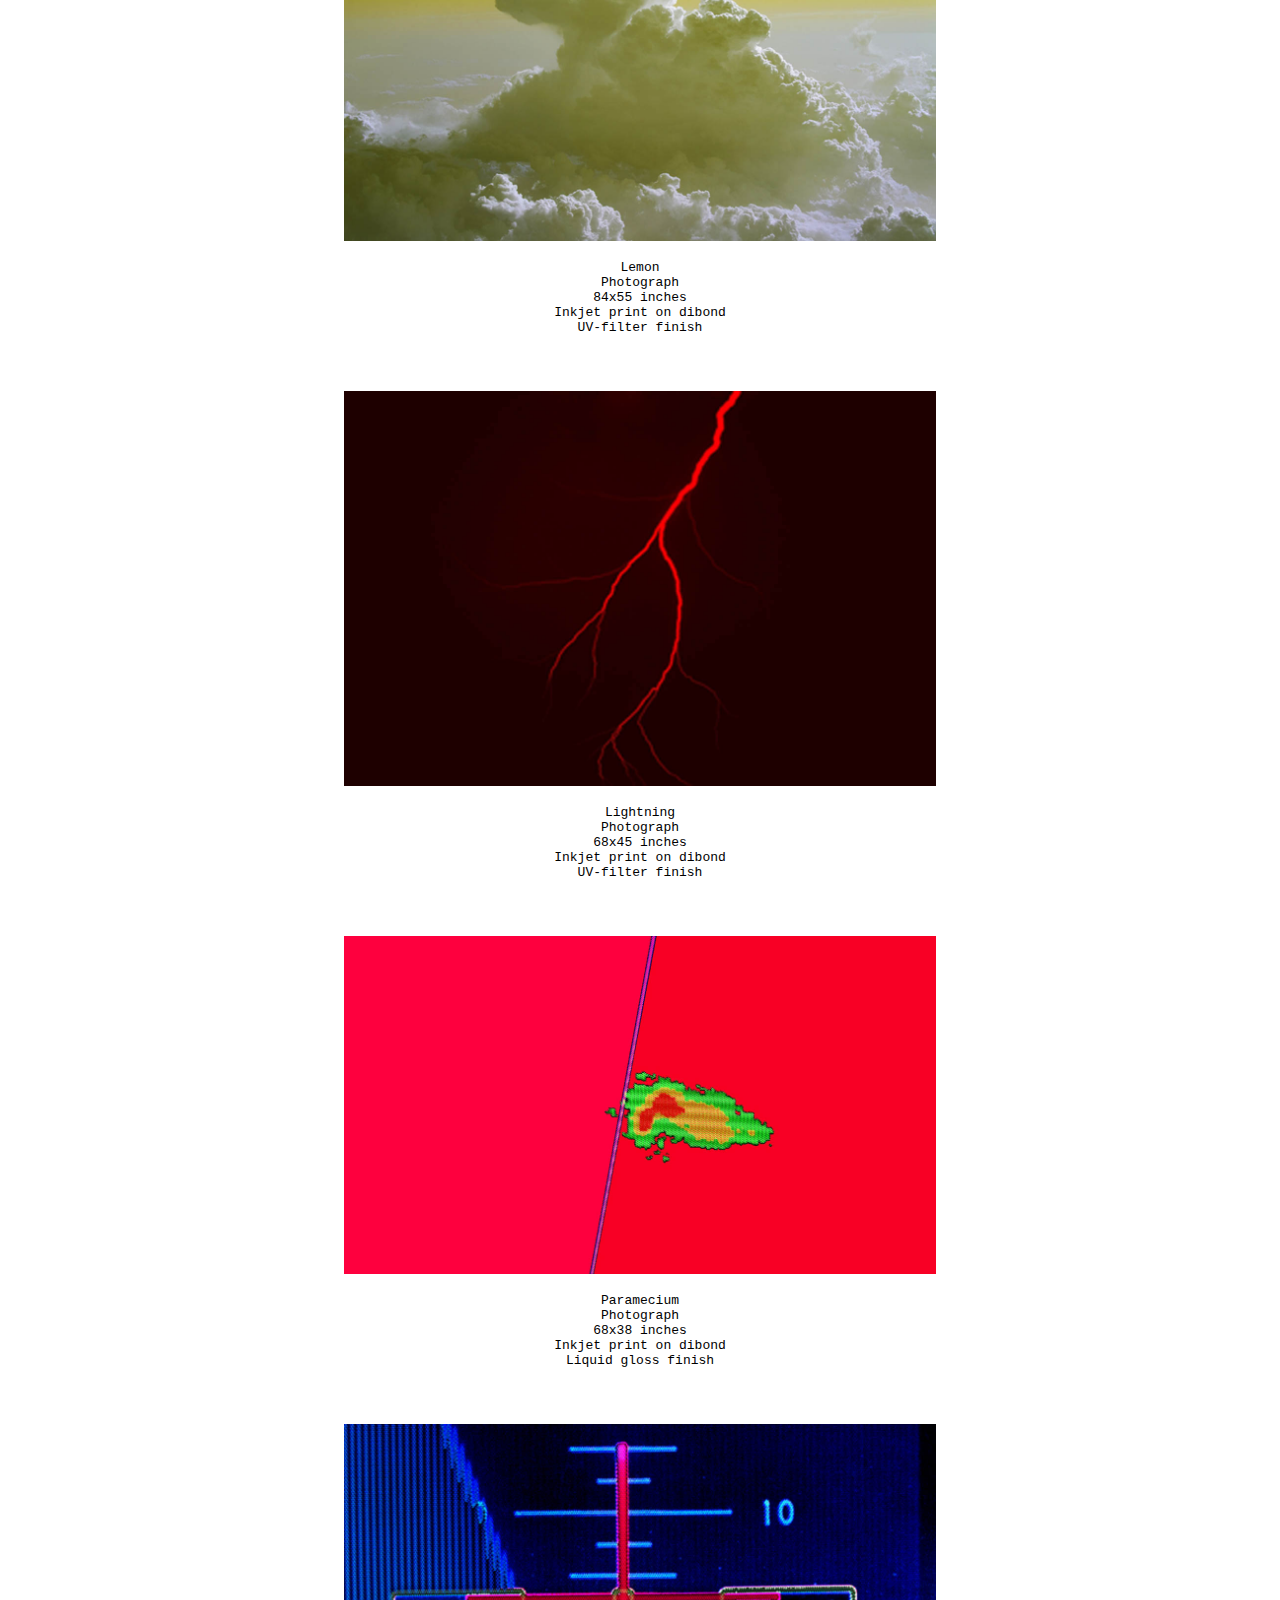
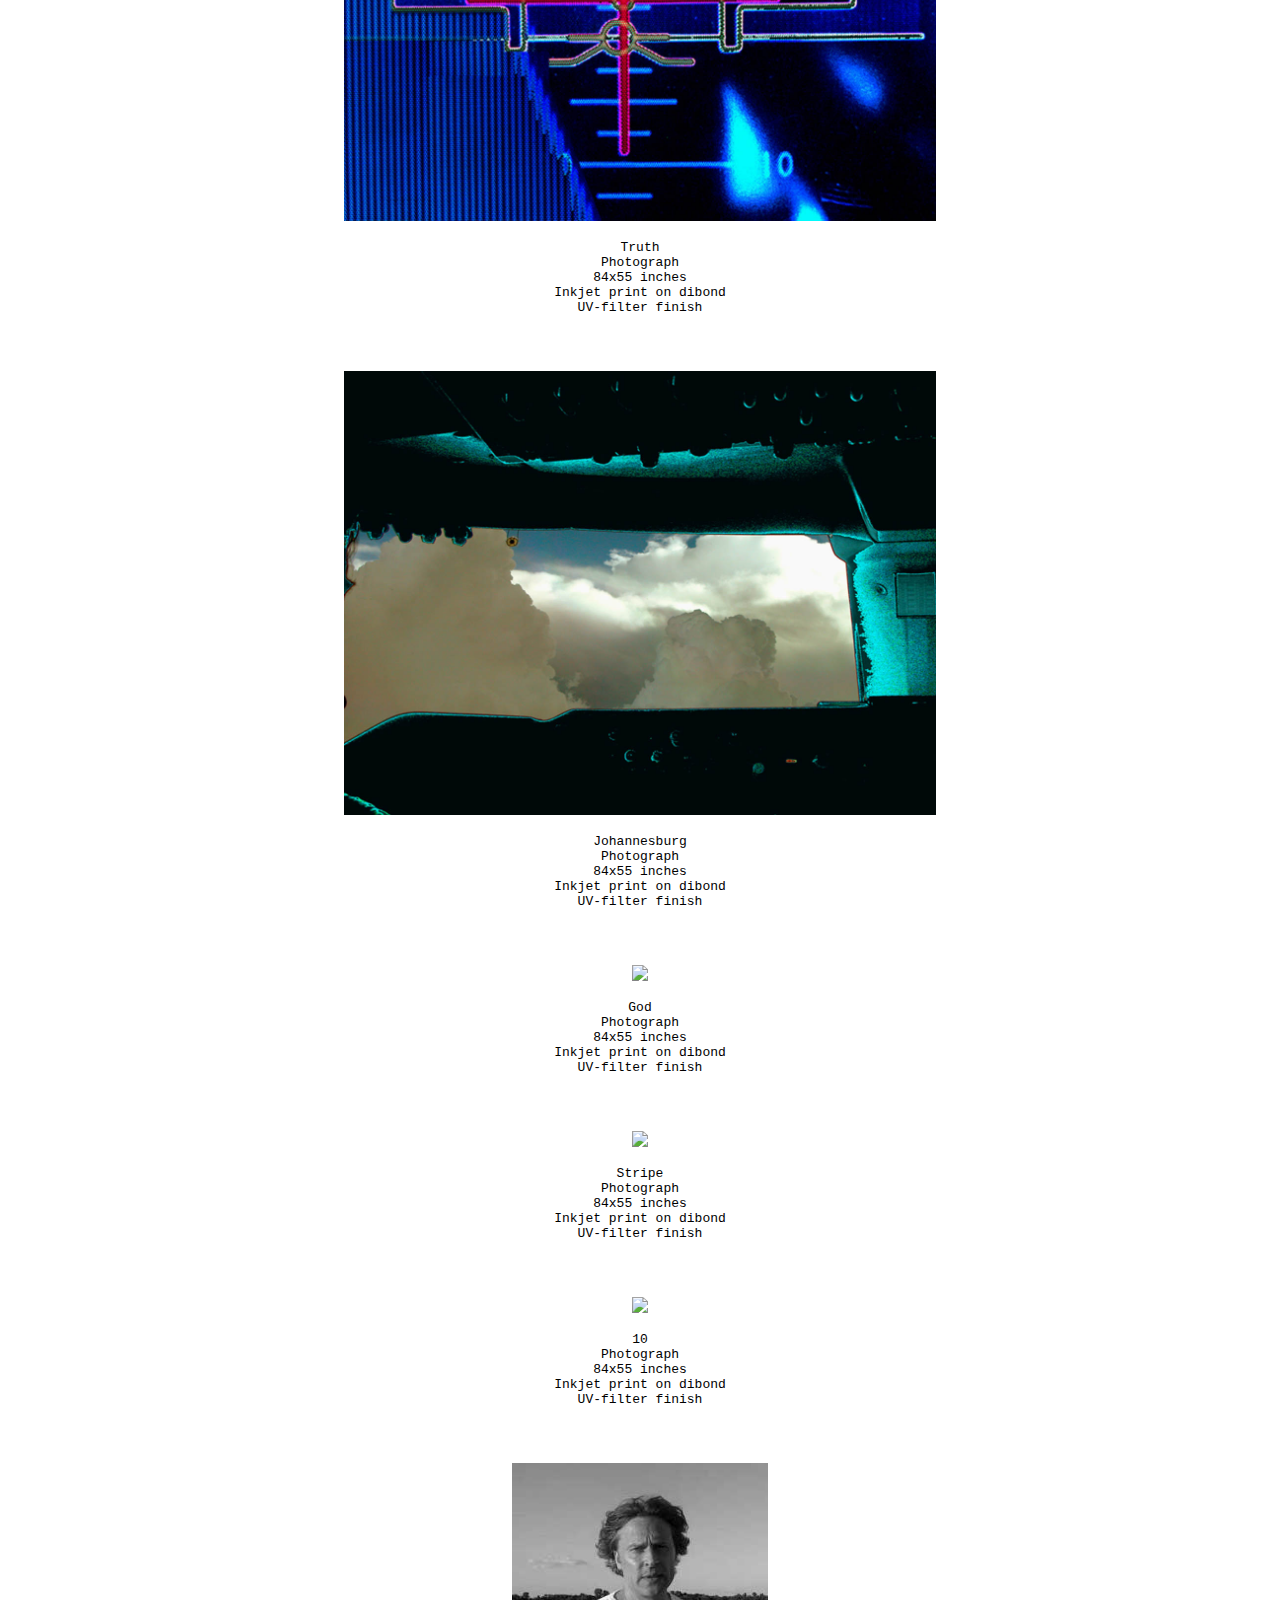
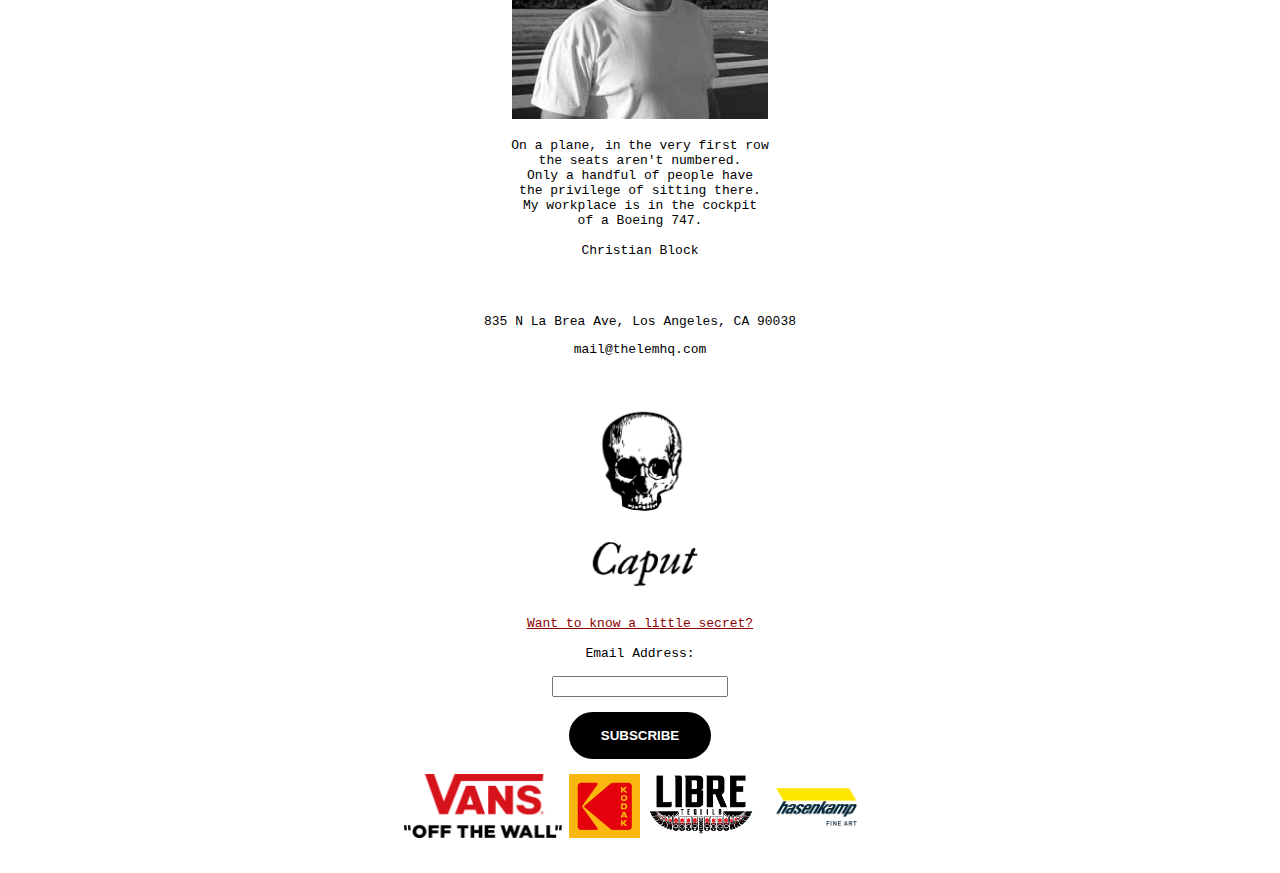
==== commit 1f9af64e: "Update index.html" ====
--- a/airspace/index.html
+++ b/airspace/index.html
@@ -3,6 +3,24 @@
 <head>
 <link rel="stylesheet" href="/style.css" />
 <title>thelemhq.com</title>
+<style>
+.slider 
+{
+width: 600px;
+height: 400px;
+display: flex;
+overflow-x: auto;
+overflow-y: hidden;
+-webkit-overflow-scrolling: touch;
+scroll-snap-type: x mandatory;
+scroll-behavior: smooth;
+}
+.slide 
+{
+width: 600px;
+scroll-snap-align: start;
+}
+</style>
 </head>
 <center>
 <body>
@@ -35,9 +53,12 @@
 <br>
 <br>
 <div id="maincontent">
-<img src="airspacepreview.jpg" width=50%;>
-<br>
-<br>
+<div class="slider">
+<div class="slide" id="slide-1"><img src="airspacepreview1.jpg" width=600px></div>
+<div class="slide" id="slide-2"><img src="airspacepreview2.jpg" width=600px></div>
+<div class="slide" id="slide-3"><img src="airspacepreview3.jpg" width=600px;></div>
+<div class="slide" id="slide-4"><img src="airspacepreview4.jpg" width=600px;></div>
+</div>
 <figure>
 <img src="trail.jpg" width=50%;>
 <figcaption>
@@ -291,6 +312,27 @@
 Inkjet print on dibond
 <br>
 UV-filter finish
+</figcaption>
+</figure>
+<br>
+<br>
+<figure>
+<img src="christianblock.jpg" width="256px">
+<figcaption>
+<br>
+On a plane, in the very first row
+<br>
+the seats aren't numbered.<br>
+Only a handful of people have
+<br>
+the privilege of sitting there.
+<br>
+My workplace is in the cockpit
+<br>
+of a Boeing 747.
+<br>
+<br>
+Christian Block
 </figcaption>
 </figure>
 </div>
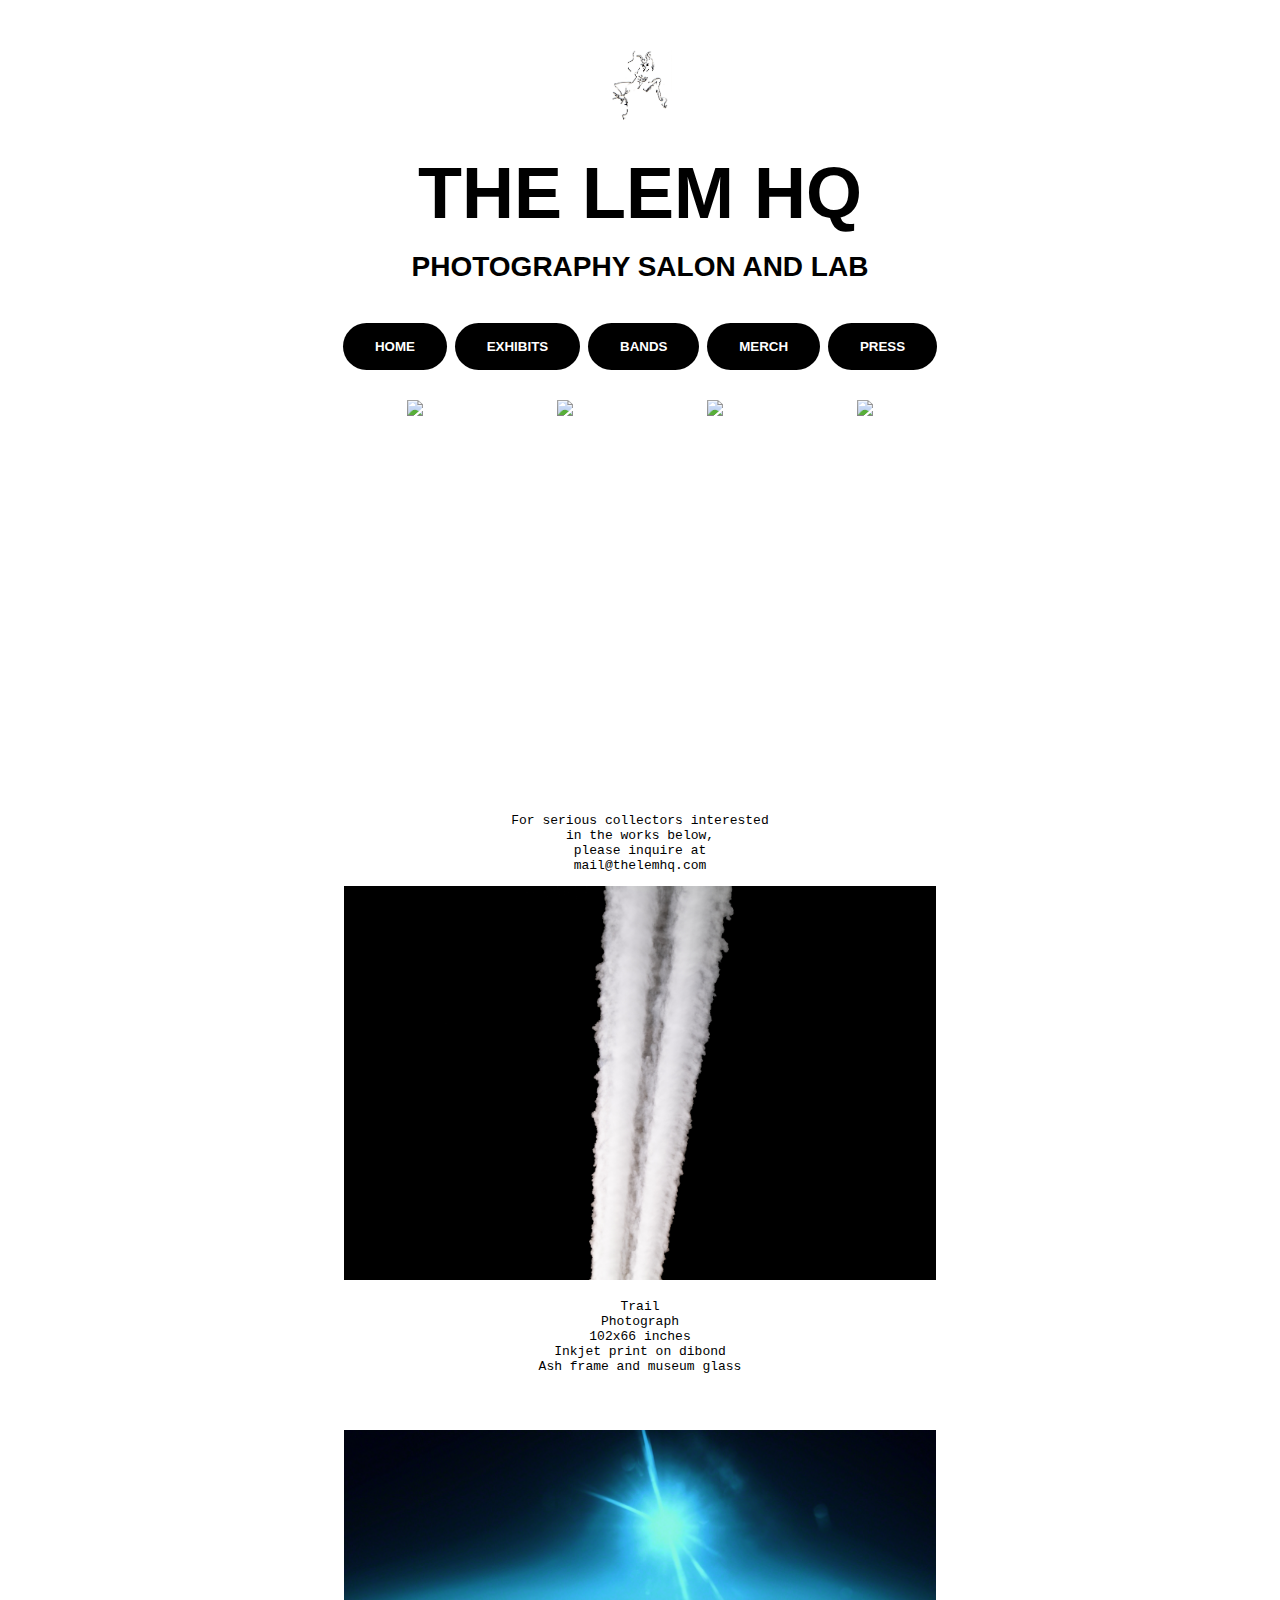
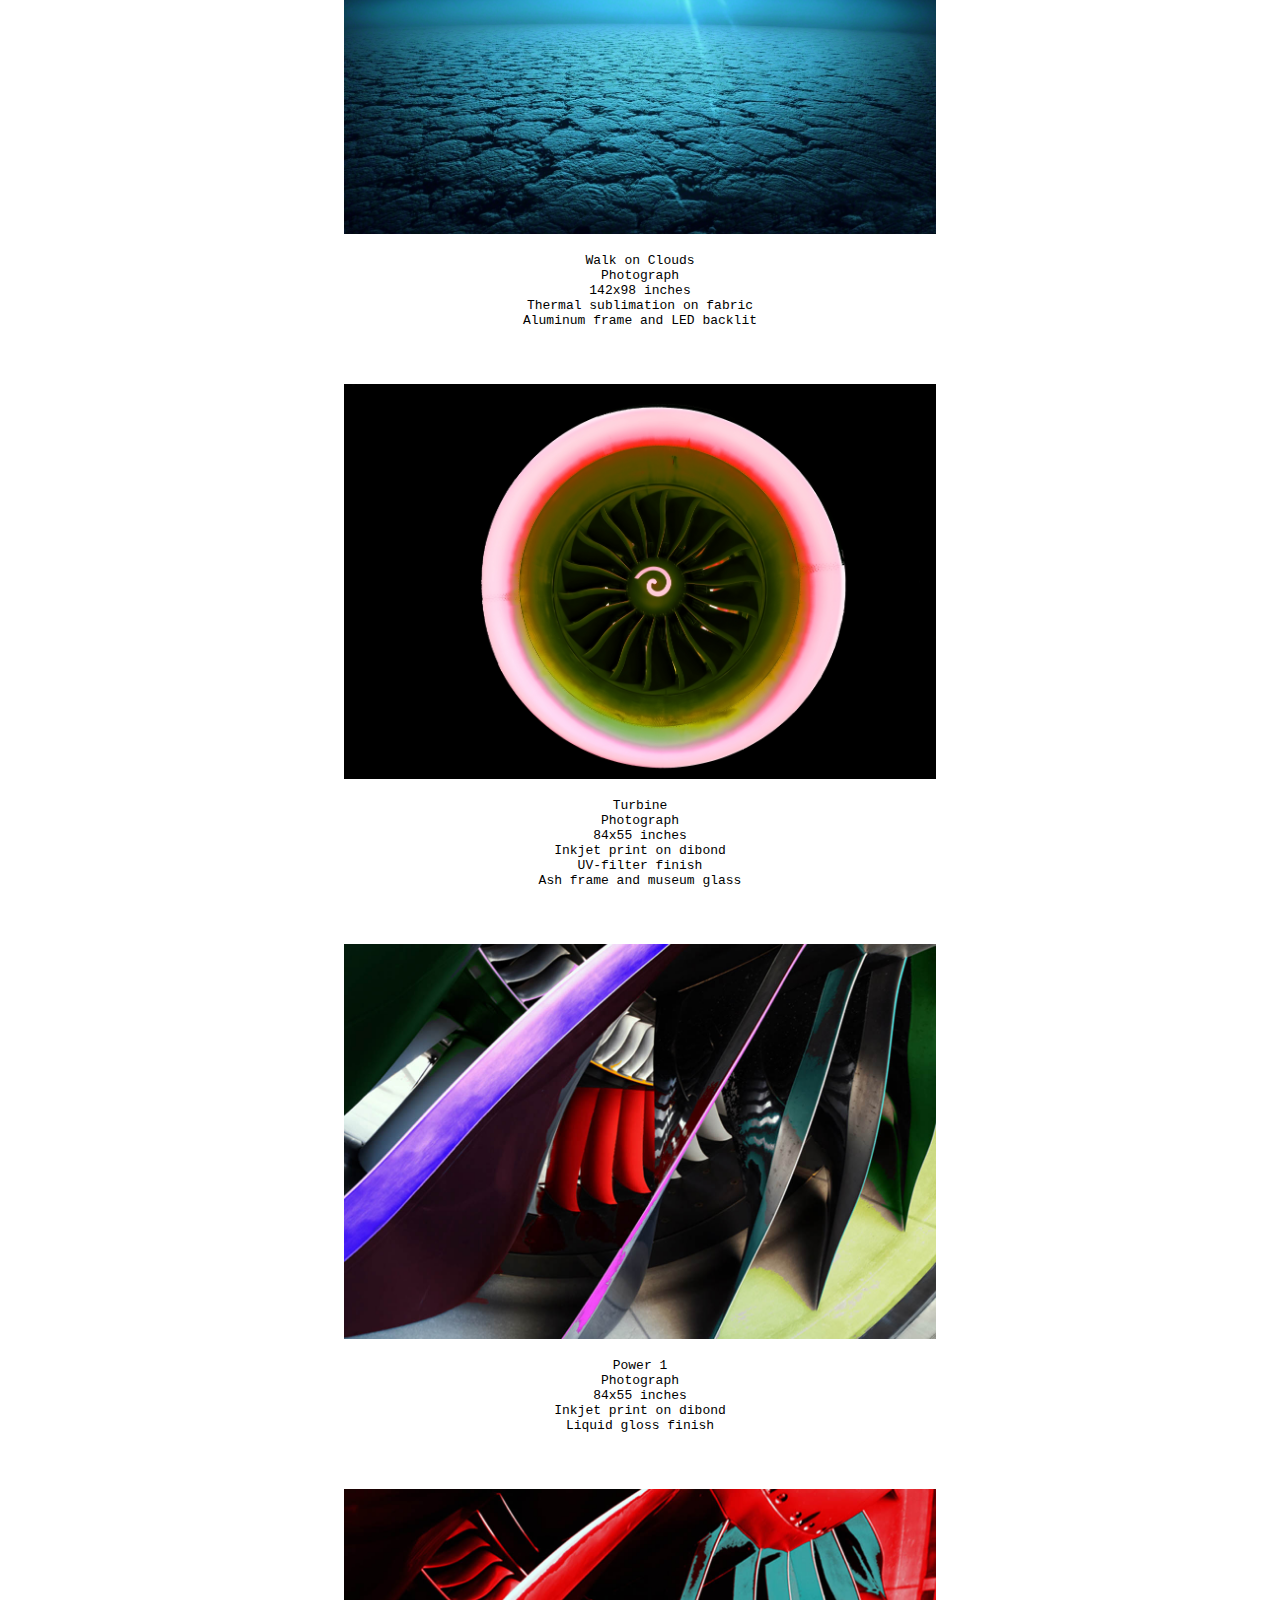
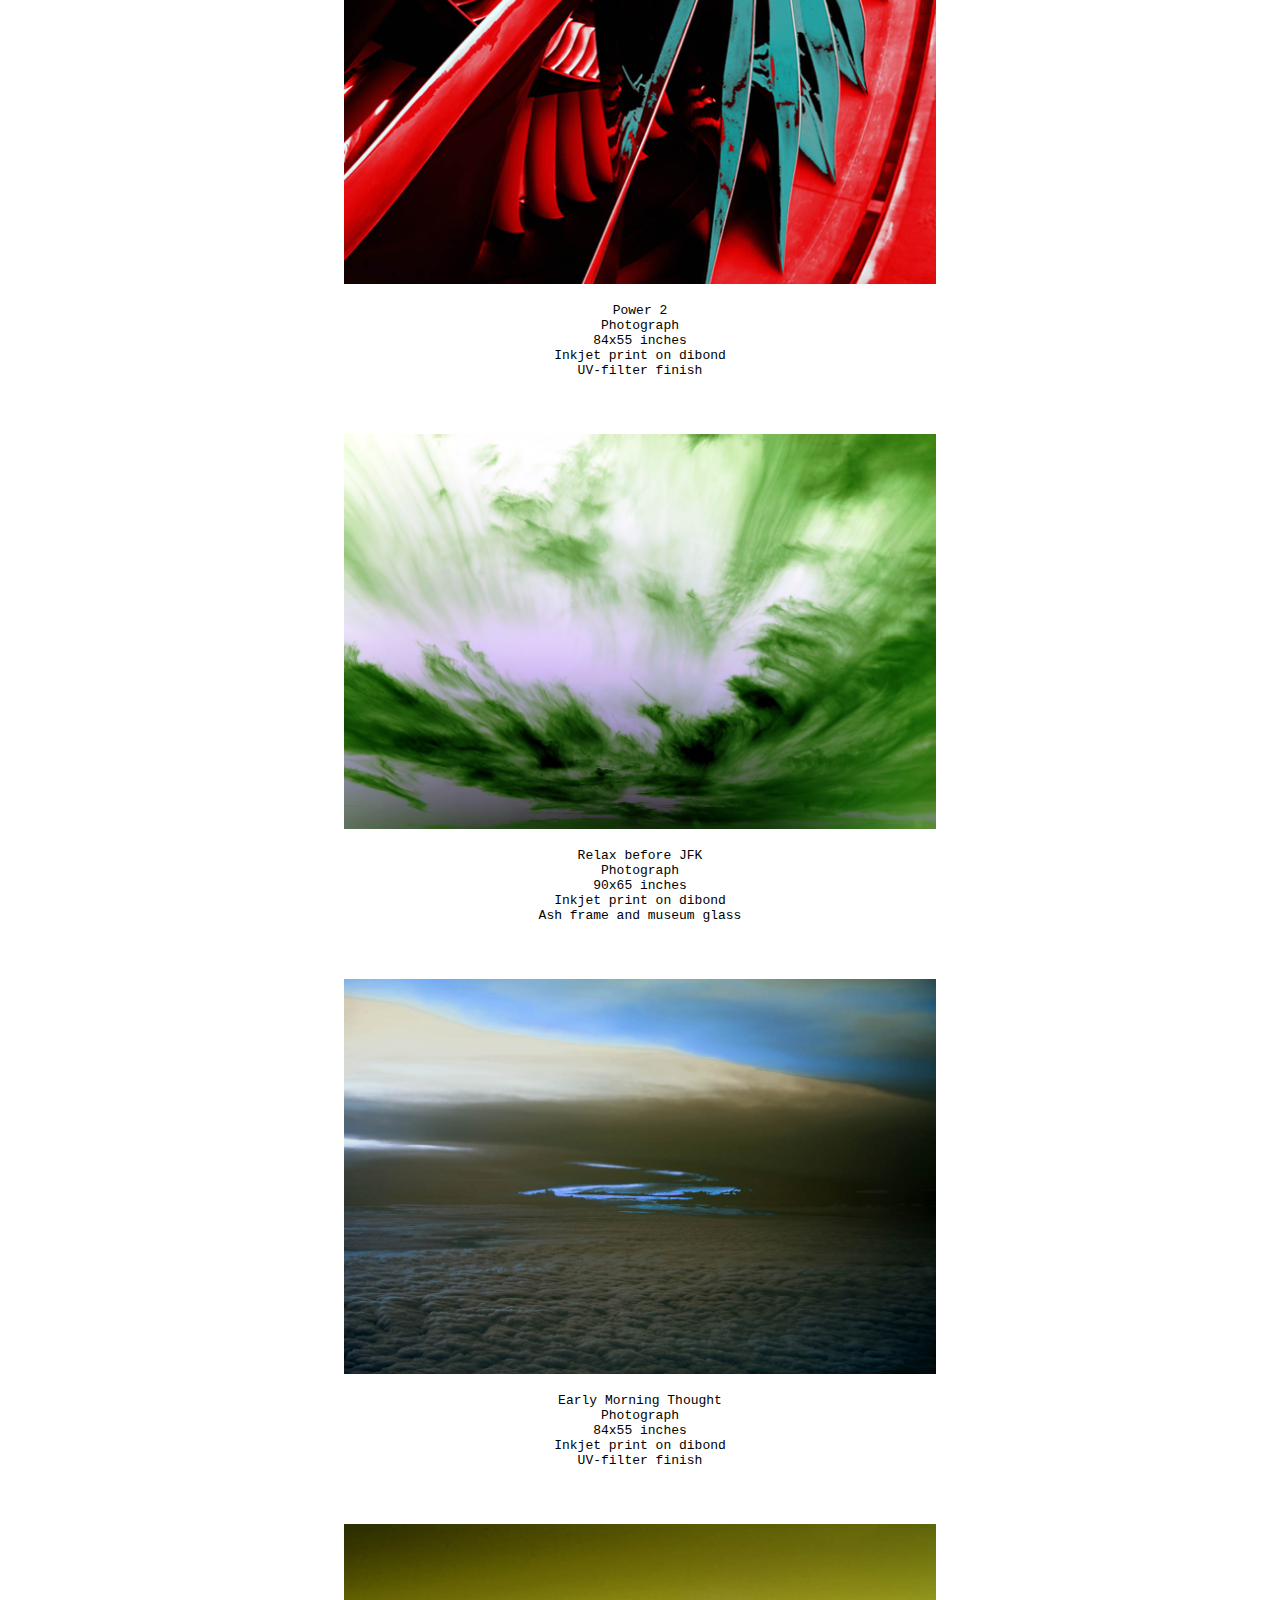
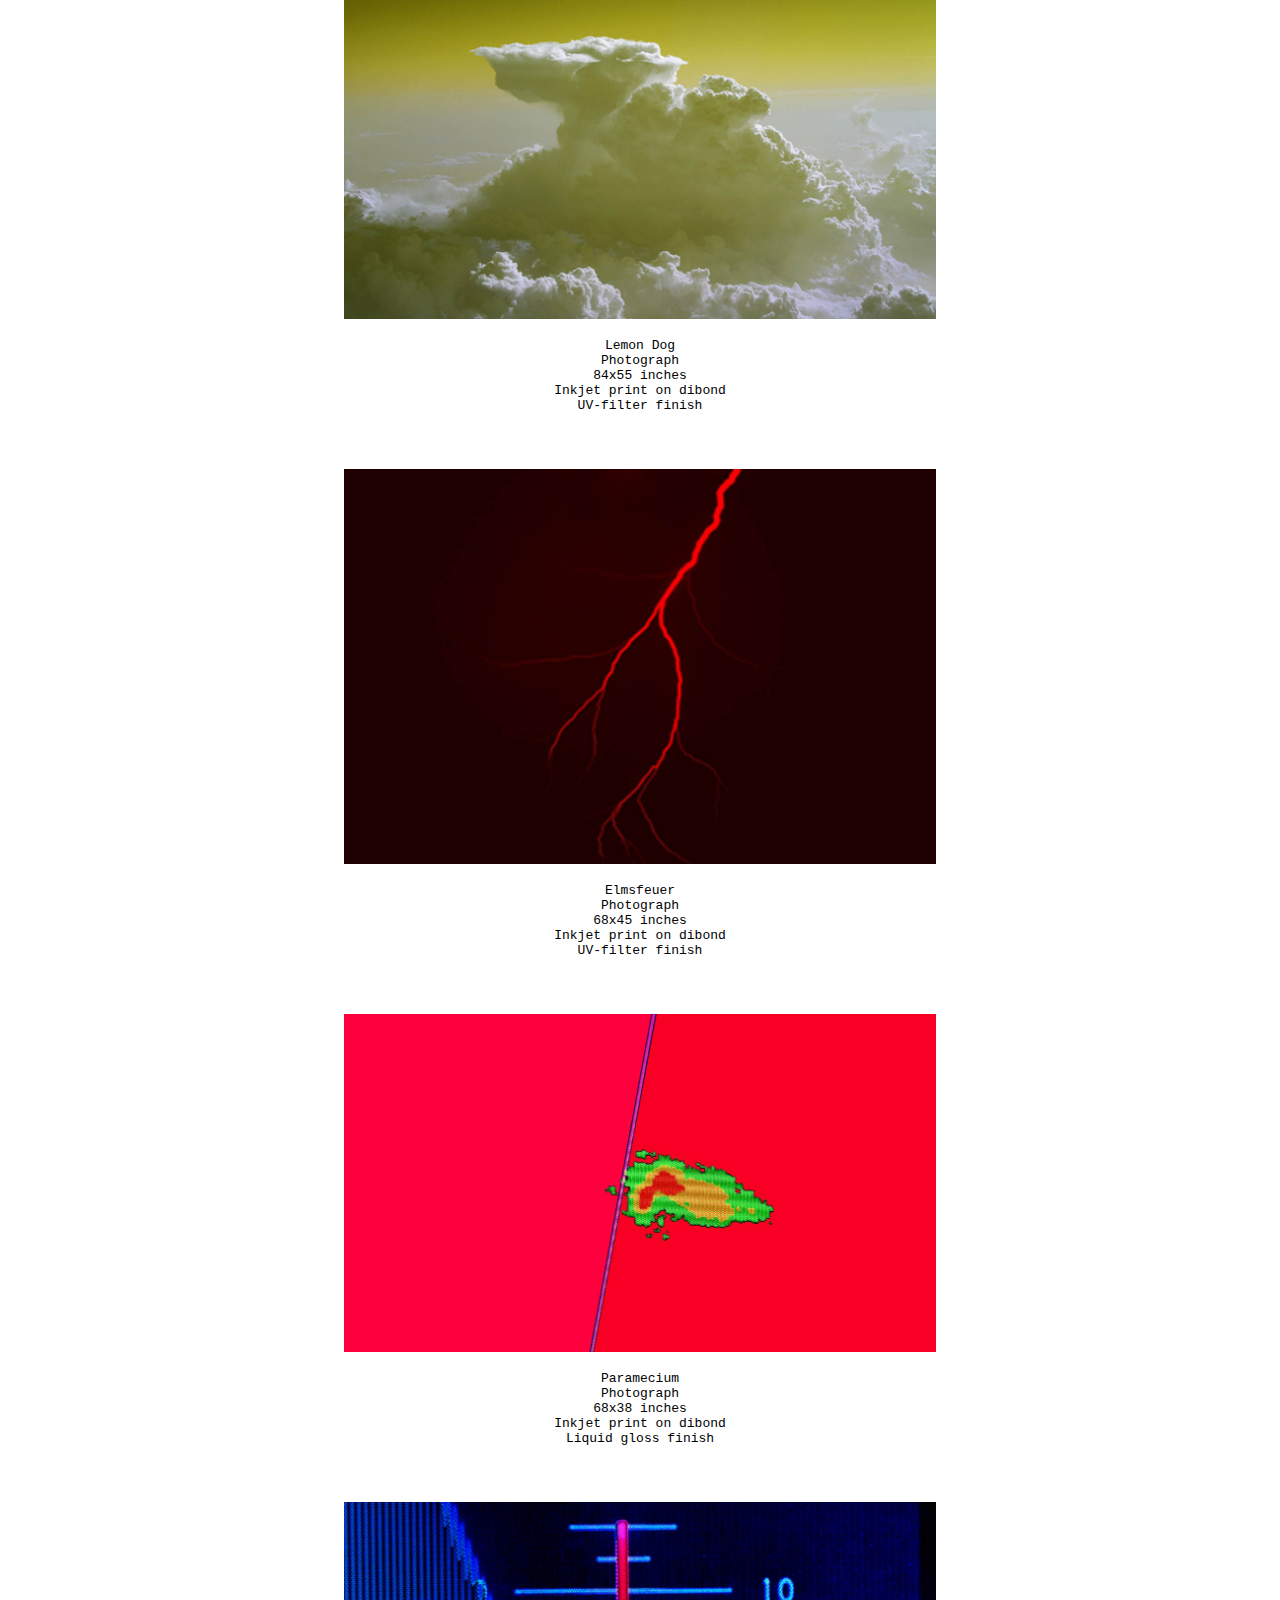
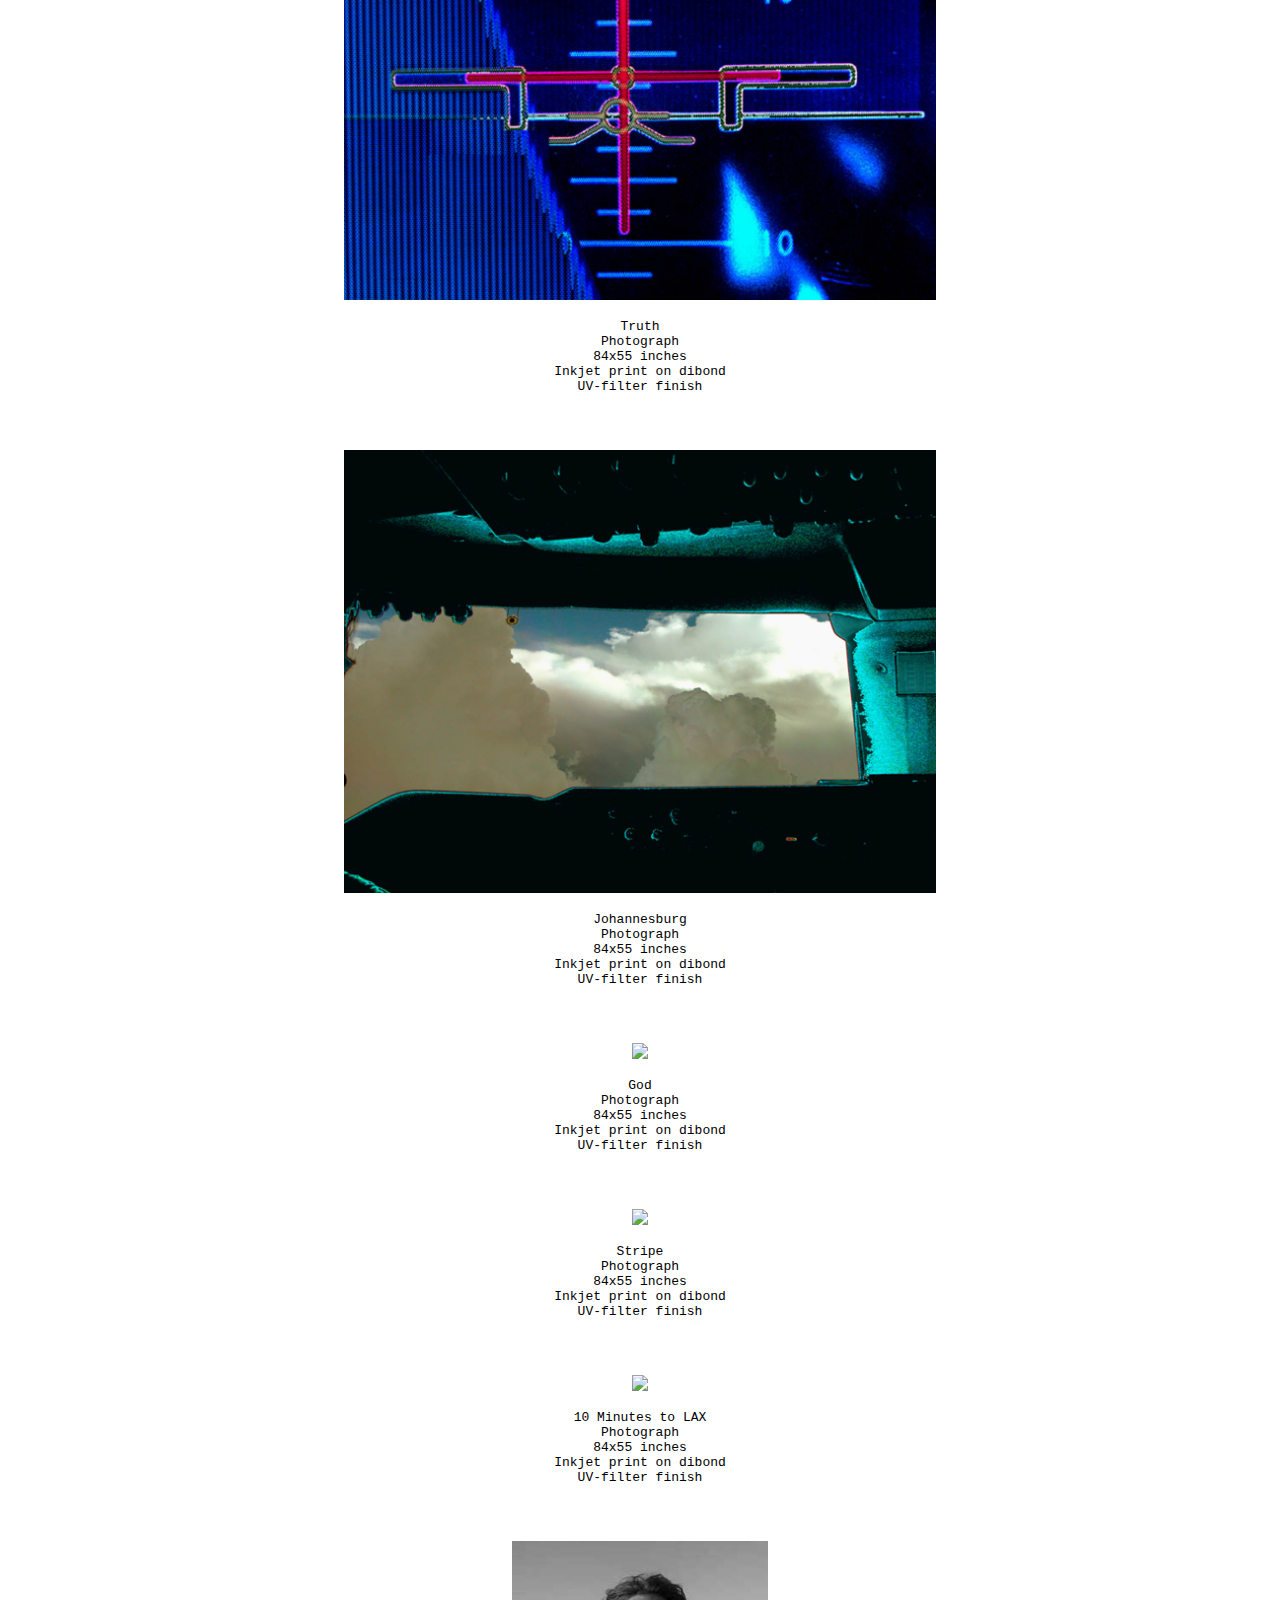
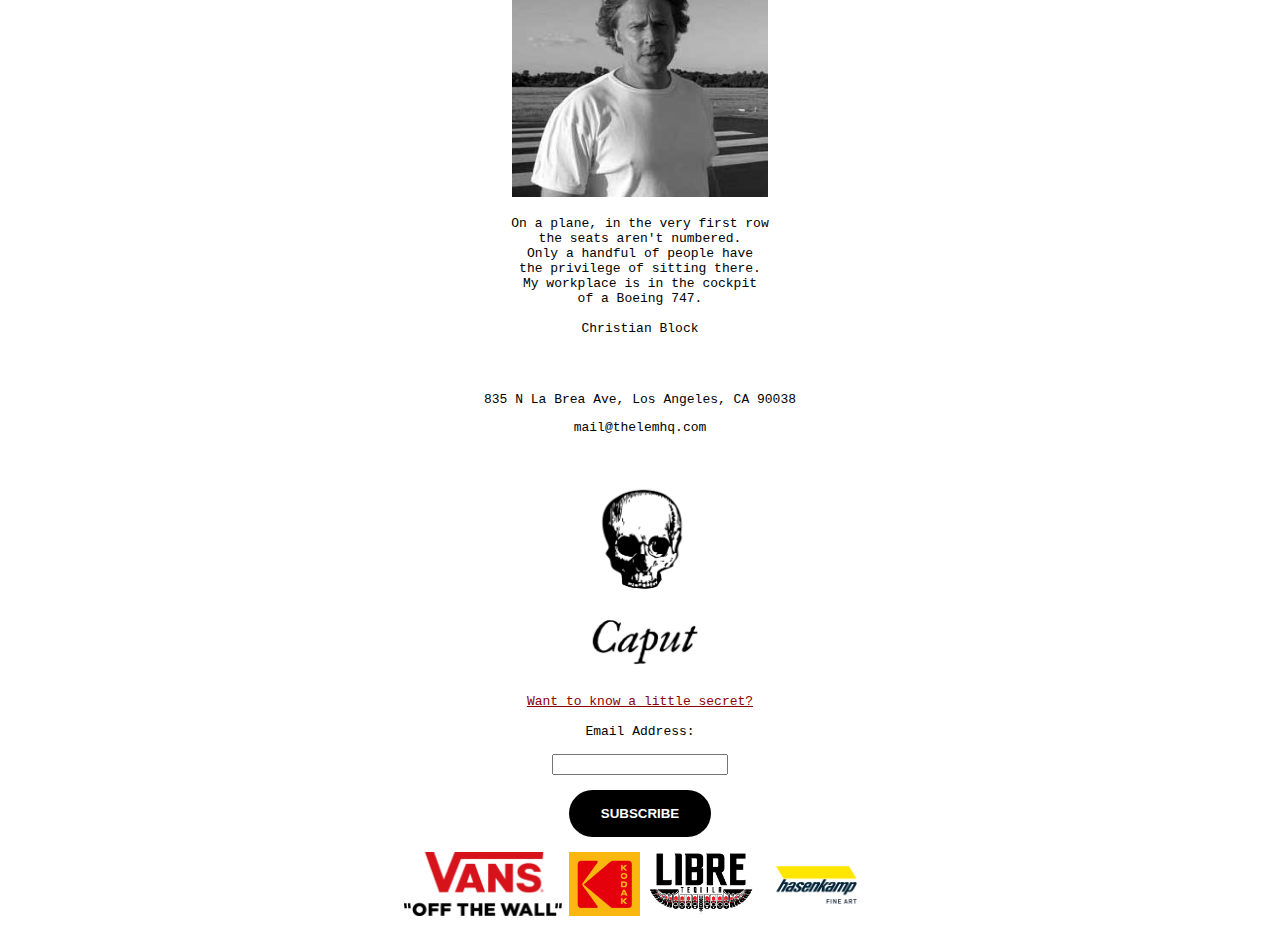
==== commit 602c0fd2: "Update index.html" ====
--- a/airspace/index.html
+++ b/airspace/index.html
@@ -28,8 +28,8 @@
 <a href="https://thelemhq.com"><img src="../devil.png" width=64px></a>
 <br>
 <br>
-<h1>thelemhq.com</h1>
-<h2>CONTEMPORARY PHOTOGRAPHY SALON</h2>
+<h1>THE LEM HQ</h1>
+<h2>PHOTOGRAPHY SALON AND LAB</h2>
 <br>
 <br>
 <br>
@@ -59,6 +59,15 @@
 <div class="slide" id="slide-3"><img src="airspacepreview3.jpg" width=600px;></div>
 <div class="slide" id="slide-4"><img src="airspacepreview4.jpg" width=600px;></div>
 </div>
+<p>
+For serious collectors interested
+<br>
+in the works below,
+<br>
+please inquire at
+<br>
+mail@thelemhq.com
+</p>
 <figure>
 <img src="trail.jpg" width=50%;>
 <figcaption>
@@ -150,7 +159,7 @@
 <img src="relax.jpg" width=50%;>
 <figcaption>
 <br>
-Relax
+Relax before JFK
 <br>
 Photograph
 <br>
@@ -167,7 +176,7 @@
 <img src="earlymorning.jpg" width=50%;>
 <figcaption>
 <br>
-Early Morning
+Early Morning Thought
 <br>
 Photograph
 <br>
@@ -184,7 +193,7 @@
 <img src="lemon.jpg" width=50%;>
 <figcaption>
 <br>
-Lemon
+Lemon Dog
 <br>
 Photograph
 <br>
@@ -201,7 +210,7 @@
 <img src="lightning.jpg" width=50%;>
 <figcaption>
 <br>
-Lightning
+Elmsfeuer
 <br>
 Photograph
 <br>
@@ -303,7 +312,7 @@
 <img src="10.jpg" width=50%;>
 <figcaption>
 <br>
-10
+10 Minutes to LAX
 <br>
 Photograph
 <br>
@@ -322,7 +331,8 @@
 <br>
 On a plane, in the very first row
 <br>
-the seats aren't numbered.<br>
+the seats aren't numbered.
+<br>
 Only a handful of people have
 <br>
 the privilege of sitting there.
--- a/style.css
+++ b/style.css
@@ -18,6 +18,7 @@
 padding: 16px 32px;
 font-weight: bold;
 border-radius: 32px;
+cursor:pointer;
 }
 
 button 
@@ -29,108 +30,7 @@
 padding: 16px 32px;
 font-weight: bold;
 border-radius: 32px;
-}
-
-#menuToggle
-{
-display: block;
-position: relative;
-top: 50px;
-left: 50px;
-z-index: 1;
--webkit-user-select: none;
-user-select: none;
-}
-
-#menuToggle a
-{
-text-decoration: none;
-color: #000000;
-transition: color 0.3s ease;
-}
-
-#menuToggle input
-{
-display: block;
-width: 40px;
-height: 32px;
-position: absolute;
-top: -7px;
-left: -5px;
-cursor: pointer;
-opacity: 0; /* hide this */
-z-index: 2; /* and place it over the hamburger */
--webkit-touch-callout: none;
-}
-
-#menuToggle span
-{
-display: block;
-width: 33px;
-height: 4px;
-margin-bottom: 5px;
-position: relative; 
-background: #000000;
-border-radius: 3px;
-z-index: 1;
-transform-origin: 4px 0px;
-transition: transform 0.5s cubic-bezier(0.77,0.2,0.05,1.0),
-background 0.5s cubic-bezier(0.77,0.2,0.05,1.0),
-opacity 0.55s ease;
-}
-
-#menuToggle span:first-child
-{
-transform-origin: 0% 0%;
-}
-
-#menuToggle span:nth-last-child(2)
-{
-transform-origin: 0% 100%;
-}
-
-#menuToggle input:checked ~ span
-{
-opacity: 1;
-transform: rotate(45deg) translate(-2px, -1px);
-background: #000000;
-}
-
-#menuToggle input:checked ~ span:nth-last-child(3)
-{
-opacity: 0;
-transform: rotate(0deg) scale(0.2, 0.2);
-}
-
-#menuToggle input:checked ~ span:nth-last-child(2)
-{
-transform: rotate(-45deg) translate(0, -1px);
-}
-
-#menu
-{
-position: absolute;
-width: 300px;
-margin: -100px 0 0 -50px;
-padding: 50px;
-padding-top: 125px;
-background: #ffffff00;
-list-style-type: none;
--webkit-font-smoothing: antialiased;
-transform-origin: 0% 0%;
-transform: translate(-100%, 0);
-transition: transform 0.5s cubic-bezier(0.77,0.2,0.05,1.0);
-}
-
-#menu li
-{
-padding: 10px 0;
-font-size: 22px;
-}
-
-#menuToggle input:checked ~ ul
-{
-transform: none;
+cursor:pointer;
 }
 
 h1 
@@ -142,7 +42,7 @@
 h2 
 {
 font-family: sans-serif;
-font-size: 24px;
+font-size: 28px;
 }
 
 #header 
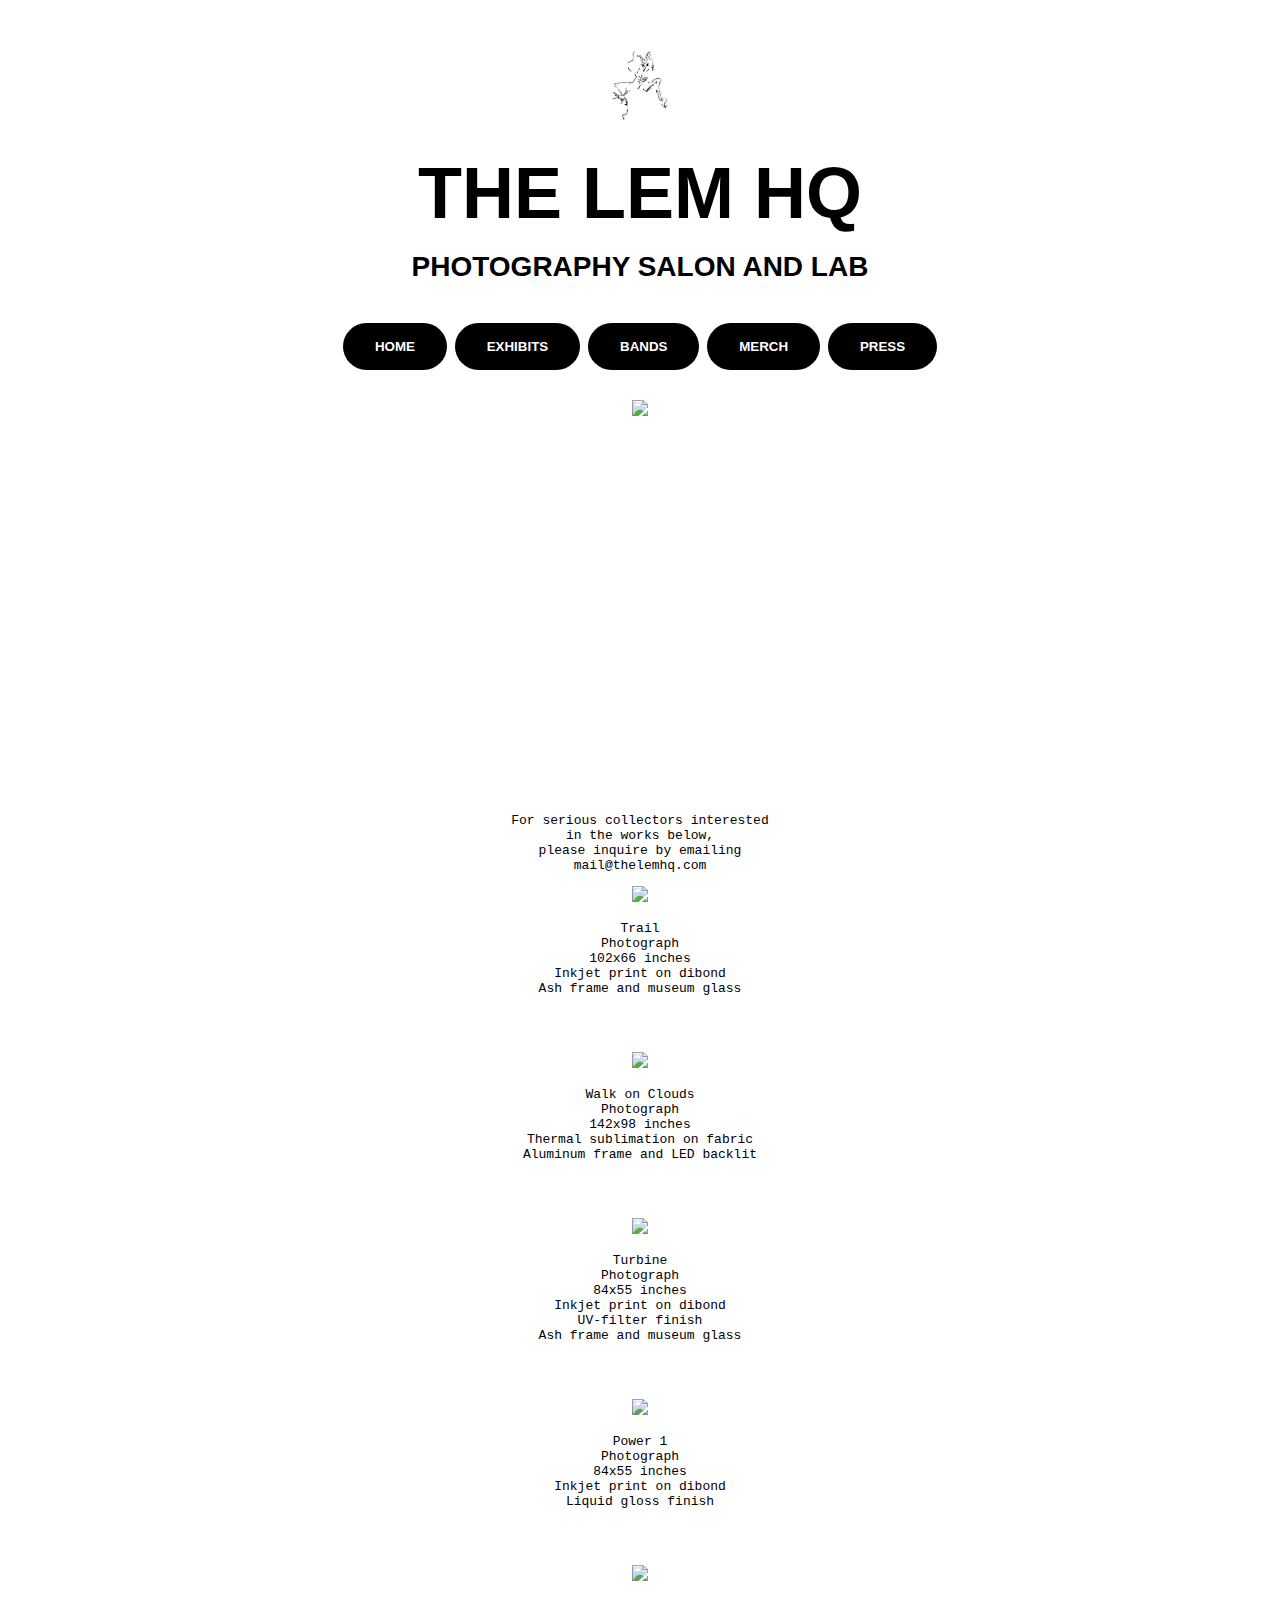
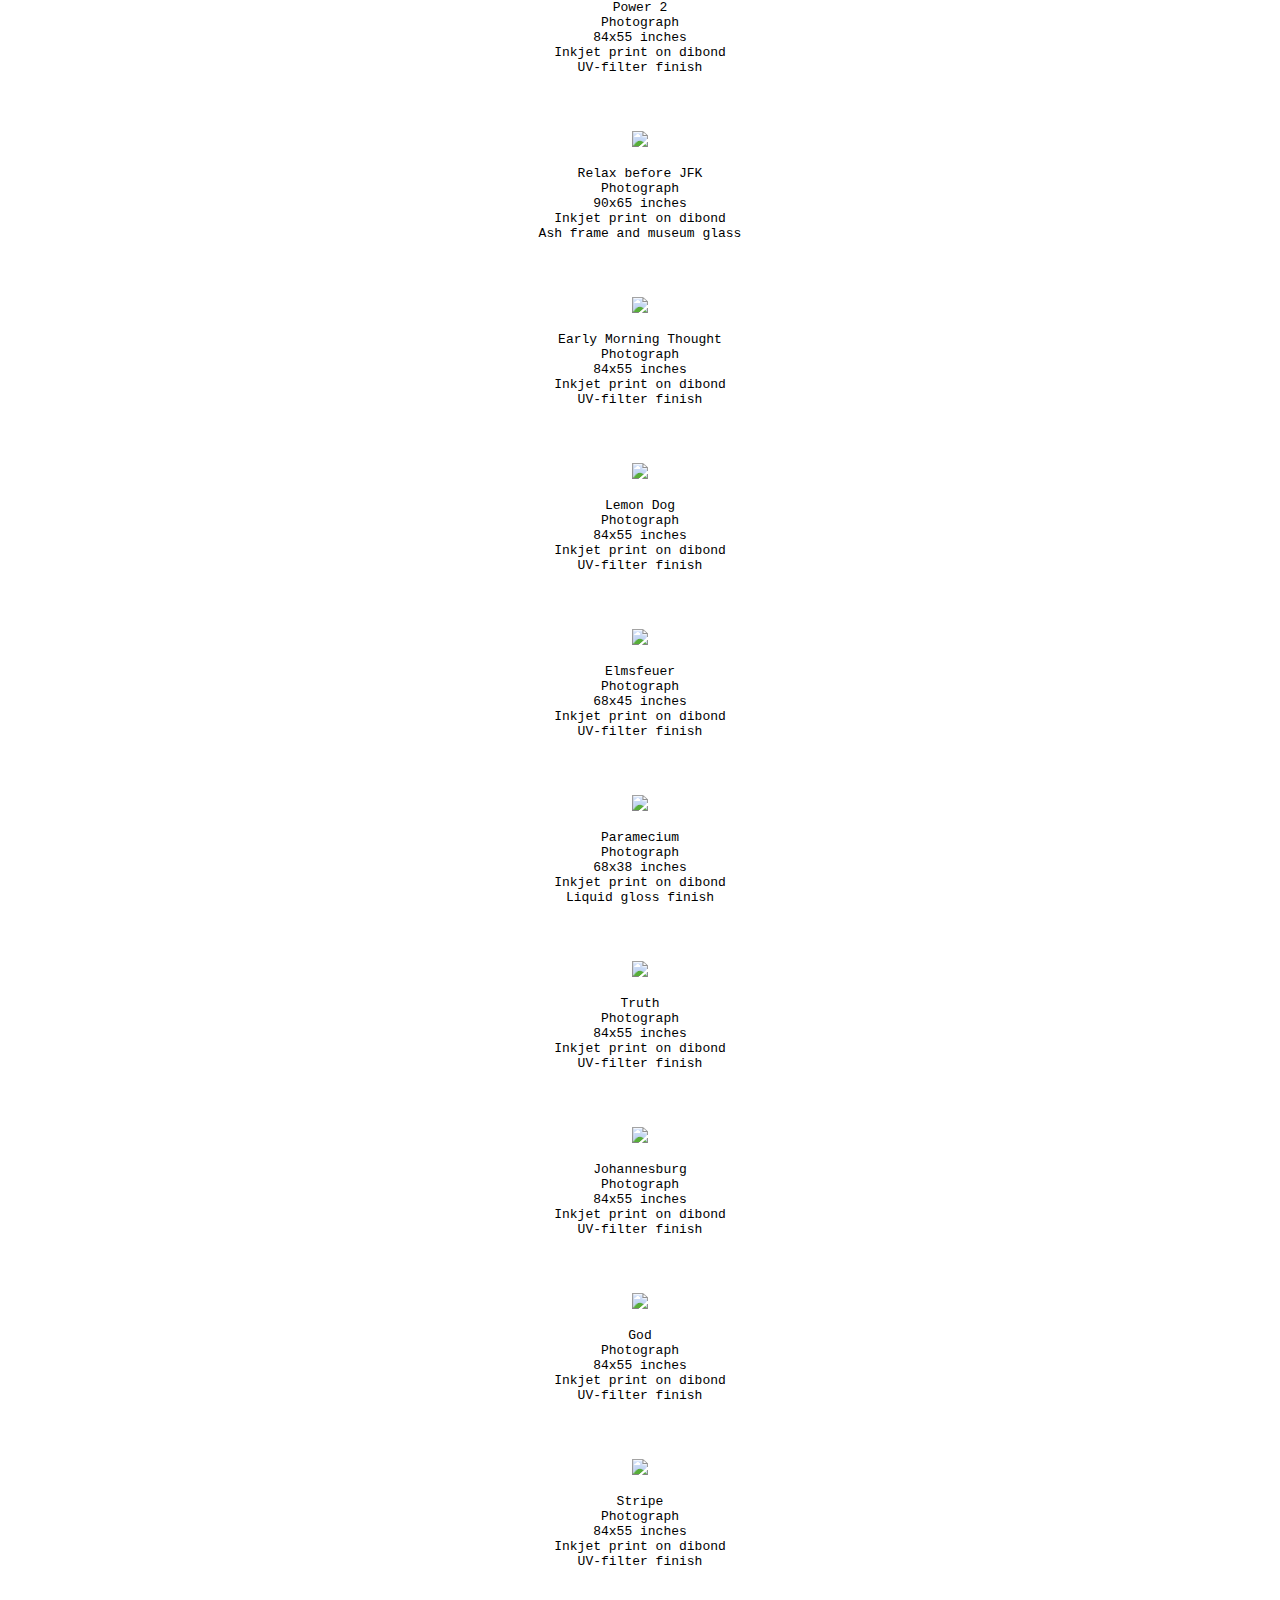
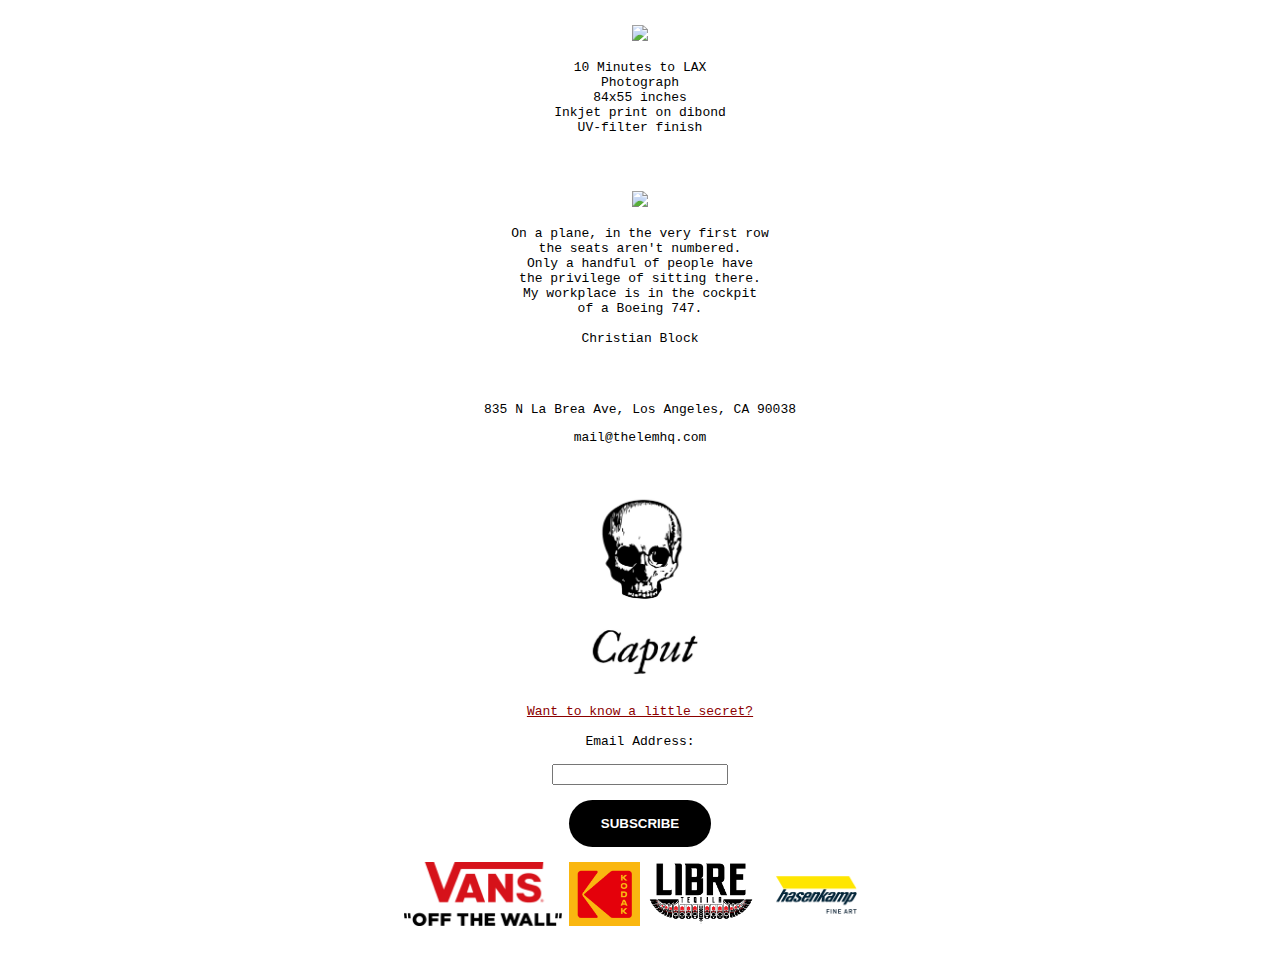
==== commit affa46f5: "Update index.html" ====
--- a/airspace/index.html
+++ b/airspace/index.html
@@ -54,22 +54,38 @@
 <br>
 <div id="maincontent">
 <div class="slider">
-<div class="slide" id="slide-1"><img src="airspacepreview1.jpg" width=600px></div>
-<div class="slide" id="slide-2"><img src="airspacepreview2.jpg" width=600px></div>
-<div class="slide" id="slide-3"><img src="airspacepreview3.jpg" width=600px;></div>
-<div class="slide" id="slide-4"><img src="airspacepreview4.jpg" width=600px;></div>
-</div>
+<div class="slide" id="slide-1"><img src="https://thelemhq.com/airspace/airspacepreview1.jpg?" width=600px></div>
+<div class="slide" id="slide-2"><img src="https://thelemhq.com/airspace/airspacepreview2.jpg?" width=600px></div>
+<div class="slide" id="slide-3"><img src="https://thelemhq.com/airspace/airspacepreview3.jpg?" width=600px;></div>
+<div class="slide" id="slide-4"><img src="https://thelemhq.com/airspace/airspacepreview4.jpg?" width=600px;></div>
+</div>
+<script>
+var myIndex = 0;
+carousel();
+
+function carousel() {
+  var i;
+  var x = document.getElementsByClassName("slide");
+  for (i = 0; i < x.length; i++) {
+    x[i].style.display = "none";  
+  }
+  myIndex++;
+  if (myIndex > x.length) {myIndex = 1}    
+  x[myIndex-1].style.display = "block";  
+  setTimeout(carousel, 5000);
+}
+</script>
 <p>
 For serious collectors interested
 <br>
 in the works below,
 <br>
-please inquire at
+please inquire by emailing
 <br>
 mail@thelemhq.com
 </p>
 <figure>
-<img src="trail.jpg" width=50%;>
+<img src="https://thelemhq.com/airspace/trail.jpg?" width=50%;>
 <figcaption>
 <br>
 Trail
@@ -86,7 +102,7 @@
 <br>
 <br>
 <figure>
-<img src="walkonclouds.jpg" width=50%;>
+<img src="https://thelemhq.com/airspace/walkonclouds.jpg?" width=50%;>
 <figcaption>
 <br>
 Walk on Clouds
@@ -103,7 +119,7 @@
 <br>
 <br>
 <figure>
-<img src="turbine.jpg" width=50%;>
+<img src="https://thelemhq.com/airspace/turbine.jpg?" width=50%;>
 <figcaption>
 <br>
 Turbine
@@ -122,7 +138,7 @@
 <br>
 <br>
 <figure>
-<img src="power1.jpg" width=50%;>
+<img src="https://thelemhq.com/airspace/power1.jpg?" width=50%;>
 <figcaption>
 <br>
 Power 1
@@ -139,7 +155,7 @@
 <br>
 <br>
 <figure>
-<img src="power2.jpg" width=50%;>
+<img src="https://thelemhq.com/airspace/power2.jpg?" width=50%;>
 <figcaption>
 <br>
 Power 2
@@ -156,7 +172,7 @@
 <br>
 <br>
 <figure>
-<img src="relax.jpg" width=50%;>
+<img src="https://thelemhq.com/airspace/relax.jpg?" width=50%;>
 <figcaption>
 <br>
 Relax before JFK
@@ -173,7 +189,7 @@
 <br>
 <br>
 <figure>
-<img src="earlymorning.jpg" width=50%;>
+<img src="https://thelemhq.com/airspace/earlymorning.jpg?" width=50%;>
 <figcaption>
 <br>
 Early Morning Thought
@@ -190,7 +206,7 @@
 <br>
 <br>
 <figure>
-<img src="lemon.jpg" width=50%;>
+<img src="https://thelemhq.com/airspace/lemon.jpg?" width=50%;>
 <figcaption>
 <br>
 Lemon Dog
@@ -207,7 +223,7 @@
 <br>
 <br>
 <figure>
-<img src="lightning.jpg" width=50%;>
+<img src="https://thelemhq.com/airspace/lightning.jpg?" width=50%;>
 <figcaption>
 <br>
 Elmsfeuer
@@ -224,7 +240,7 @@
 <br>
 <br>
 <figure>
-<img src="paramecium.jpg" width=50%;>
+<img src="https://thelemhq.com/airspace/paramecium.jpg?" width=50%;>
 <figcaption>
 <br>
 Paramecium
@@ -241,7 +257,7 @@
 <br>
 <br>
 <figure>
-<img src="truth.jpg" width=50%;>
+<img src="https://thelemhq.com/airspace/truth.jpg?" width=50%;>
 <figcaption>
 <br>
 Truth
@@ -258,7 +274,7 @@
 <br>
 <br>
 <figure>
-<img src="johannesburg.jpg" width=50%;>
+<img src="https://thelemhq.com/airspace/johannesburg.jpg?" width=50%;>
 <figcaption>
 <br>
 Johannesburg
@@ -275,7 +291,7 @@
 <br>
 <br>
 <figure>
-<img src="god.jpg" width=50%;>
+<img src="https://thelemhq.com/airspace/god.jpg?" width=50%;>
 <figcaption>
 <br>
 God
@@ -292,7 +308,7 @@
 <br>
 <br>
 <figure>
-<img src="stripe.jpg" width=50%;>
+<img src="https://thelemhq.com/airspace/stripe.jpg?" width=50%;>
 <figcaption>
 <br>
 Stripe
@@ -309,7 +325,7 @@
 <br>
 <br>
 <figure>
-<img src="10.jpg" width=50%;>
+<img src="https://thelemhq.com/airspace/10.jpg?" width=50%;>
 <figcaption>
 <br>
 10 Minutes to LAX
@@ -326,7 +342,7 @@
 <br>
 <br>
 <figure>
-<img src="christianblock.jpg" width="256px">
+<img src="https://thelemhq.com/airspace/christianblock.jpg?" width="256px">
 <figcaption>
 <br>
 On a plane, in the very first row
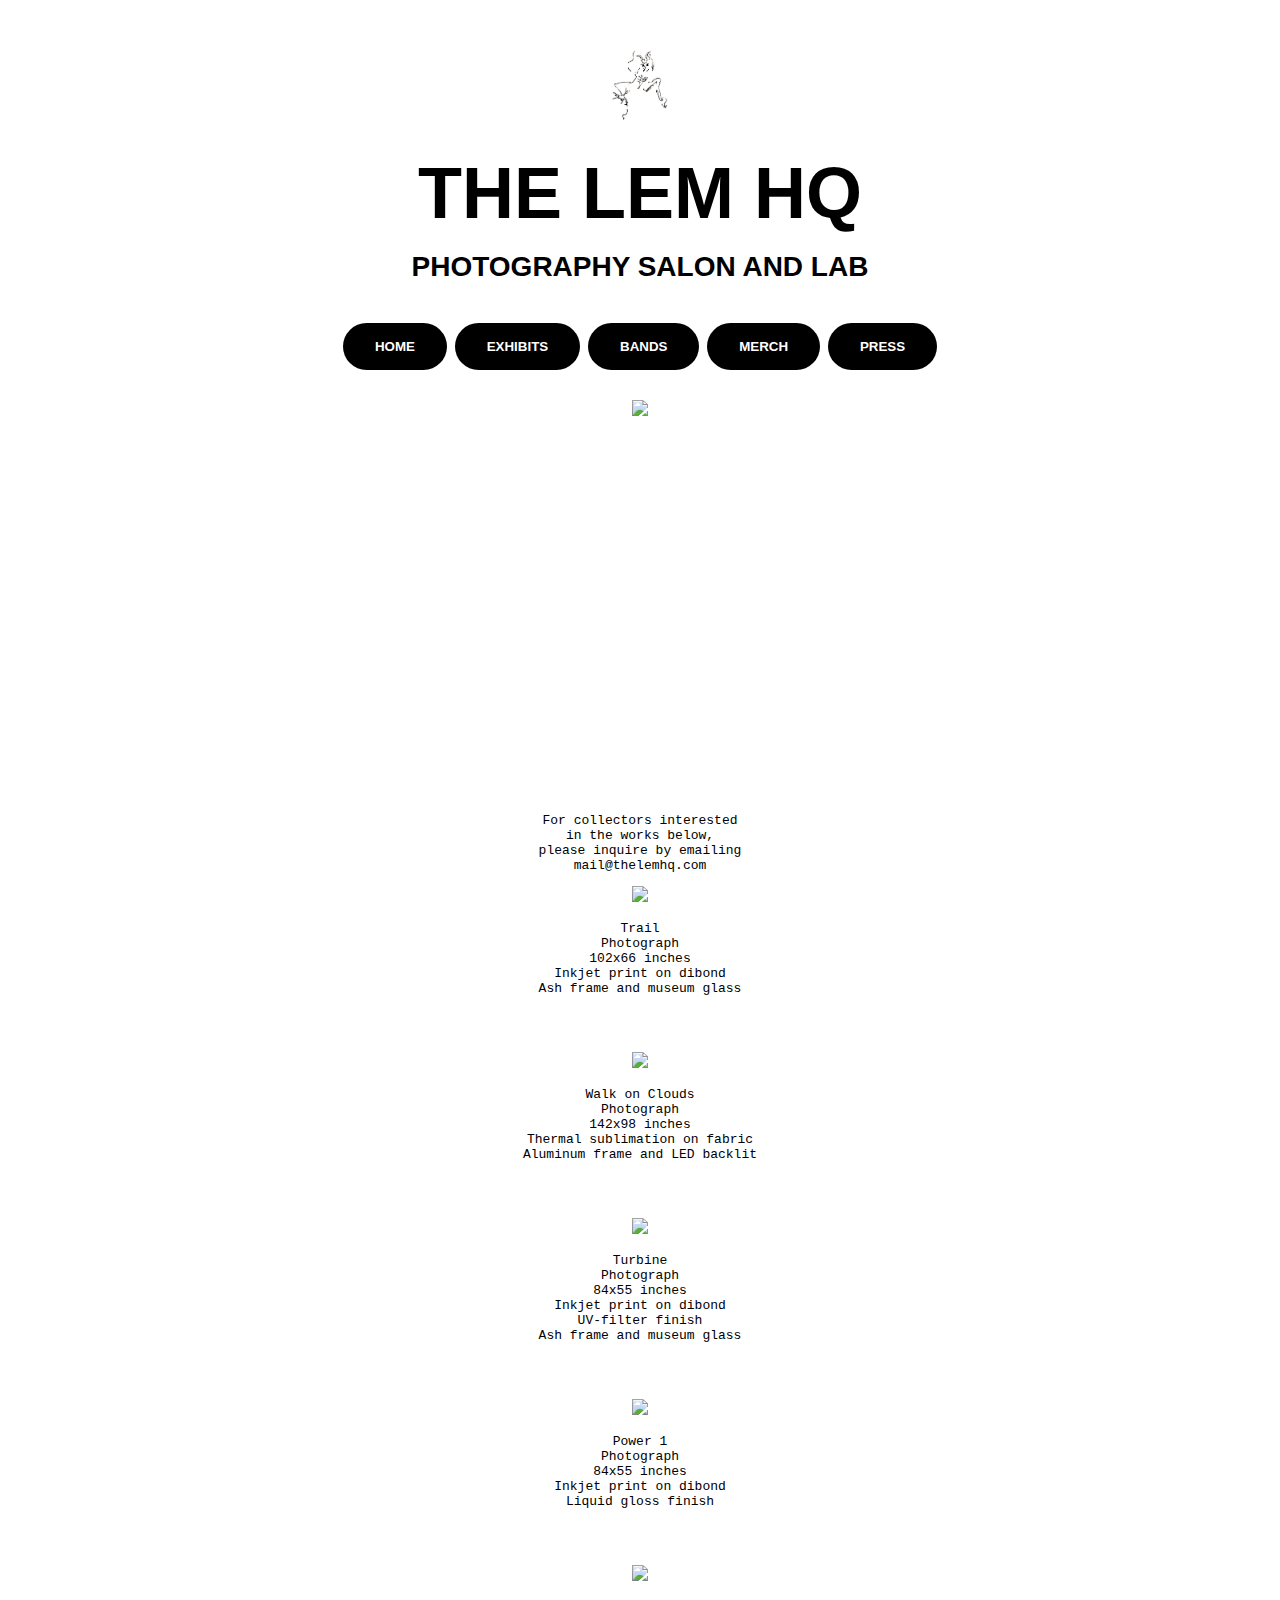
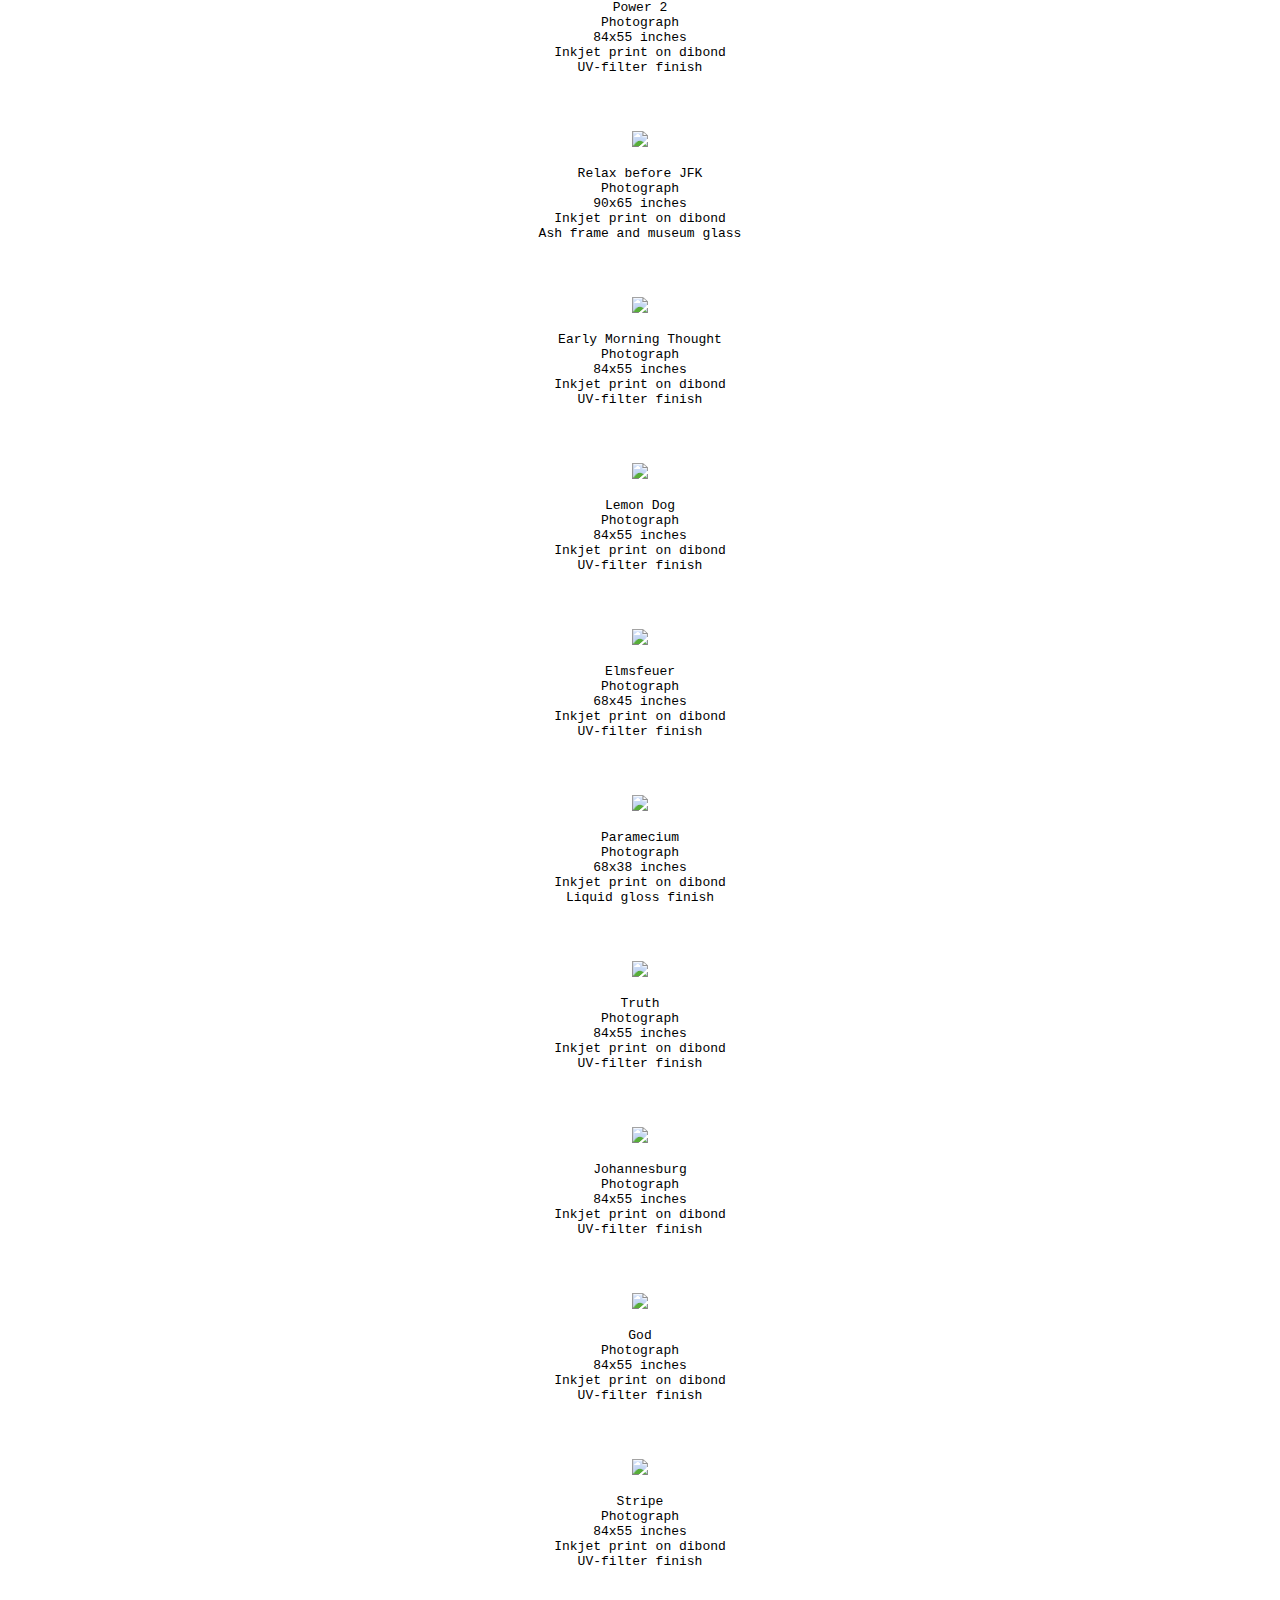
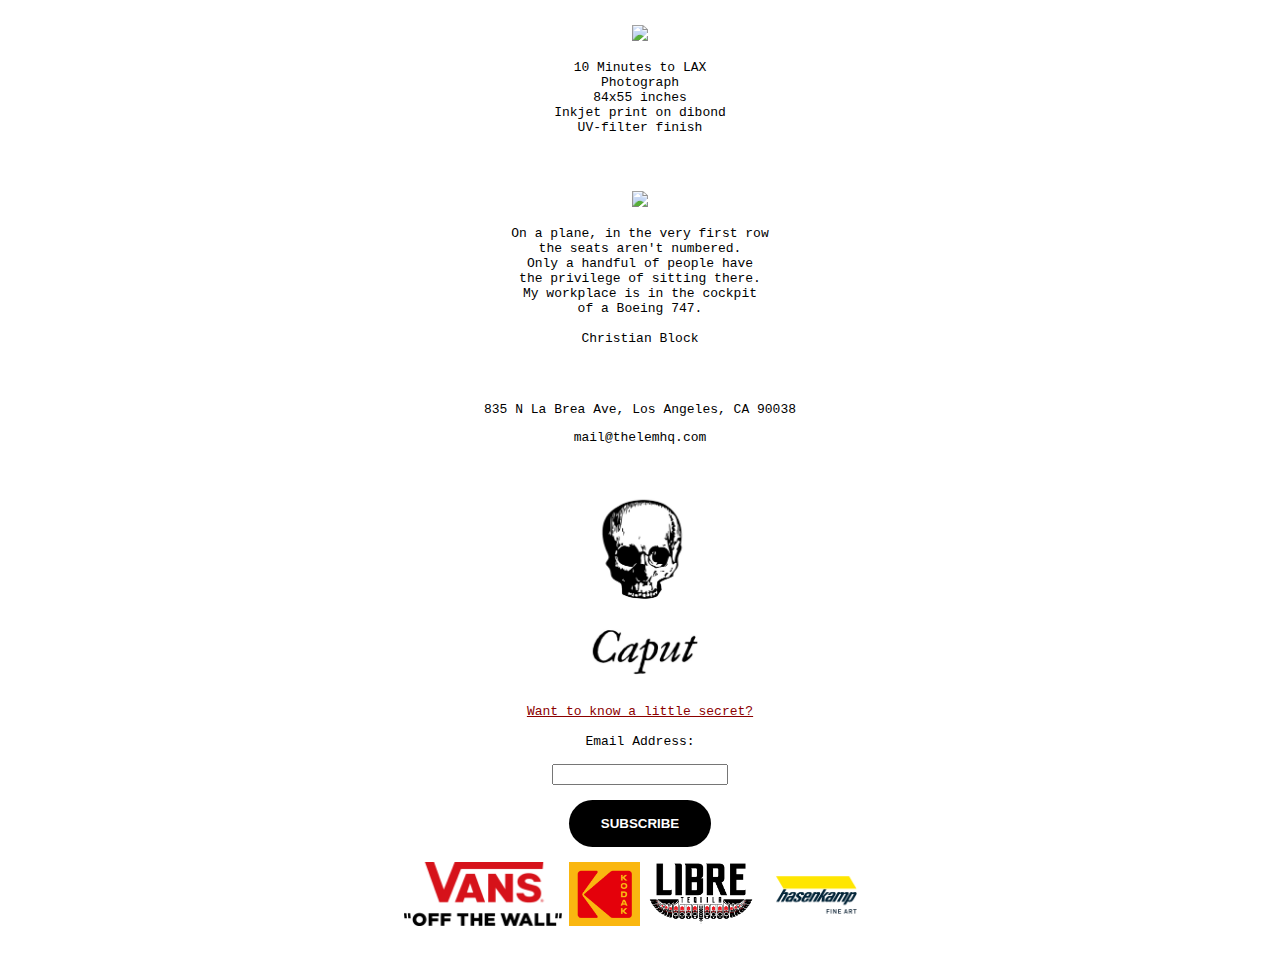
==== commit be6f585a: "Update index.html" ====
--- a/airspace/index.html
+++ b/airspace/index.html
@@ -76,7 +76,7 @@
 }
 </script>
 <p>
-For serious collectors interested
+For collectors interested
 <br>
 in the works below,
 <br>
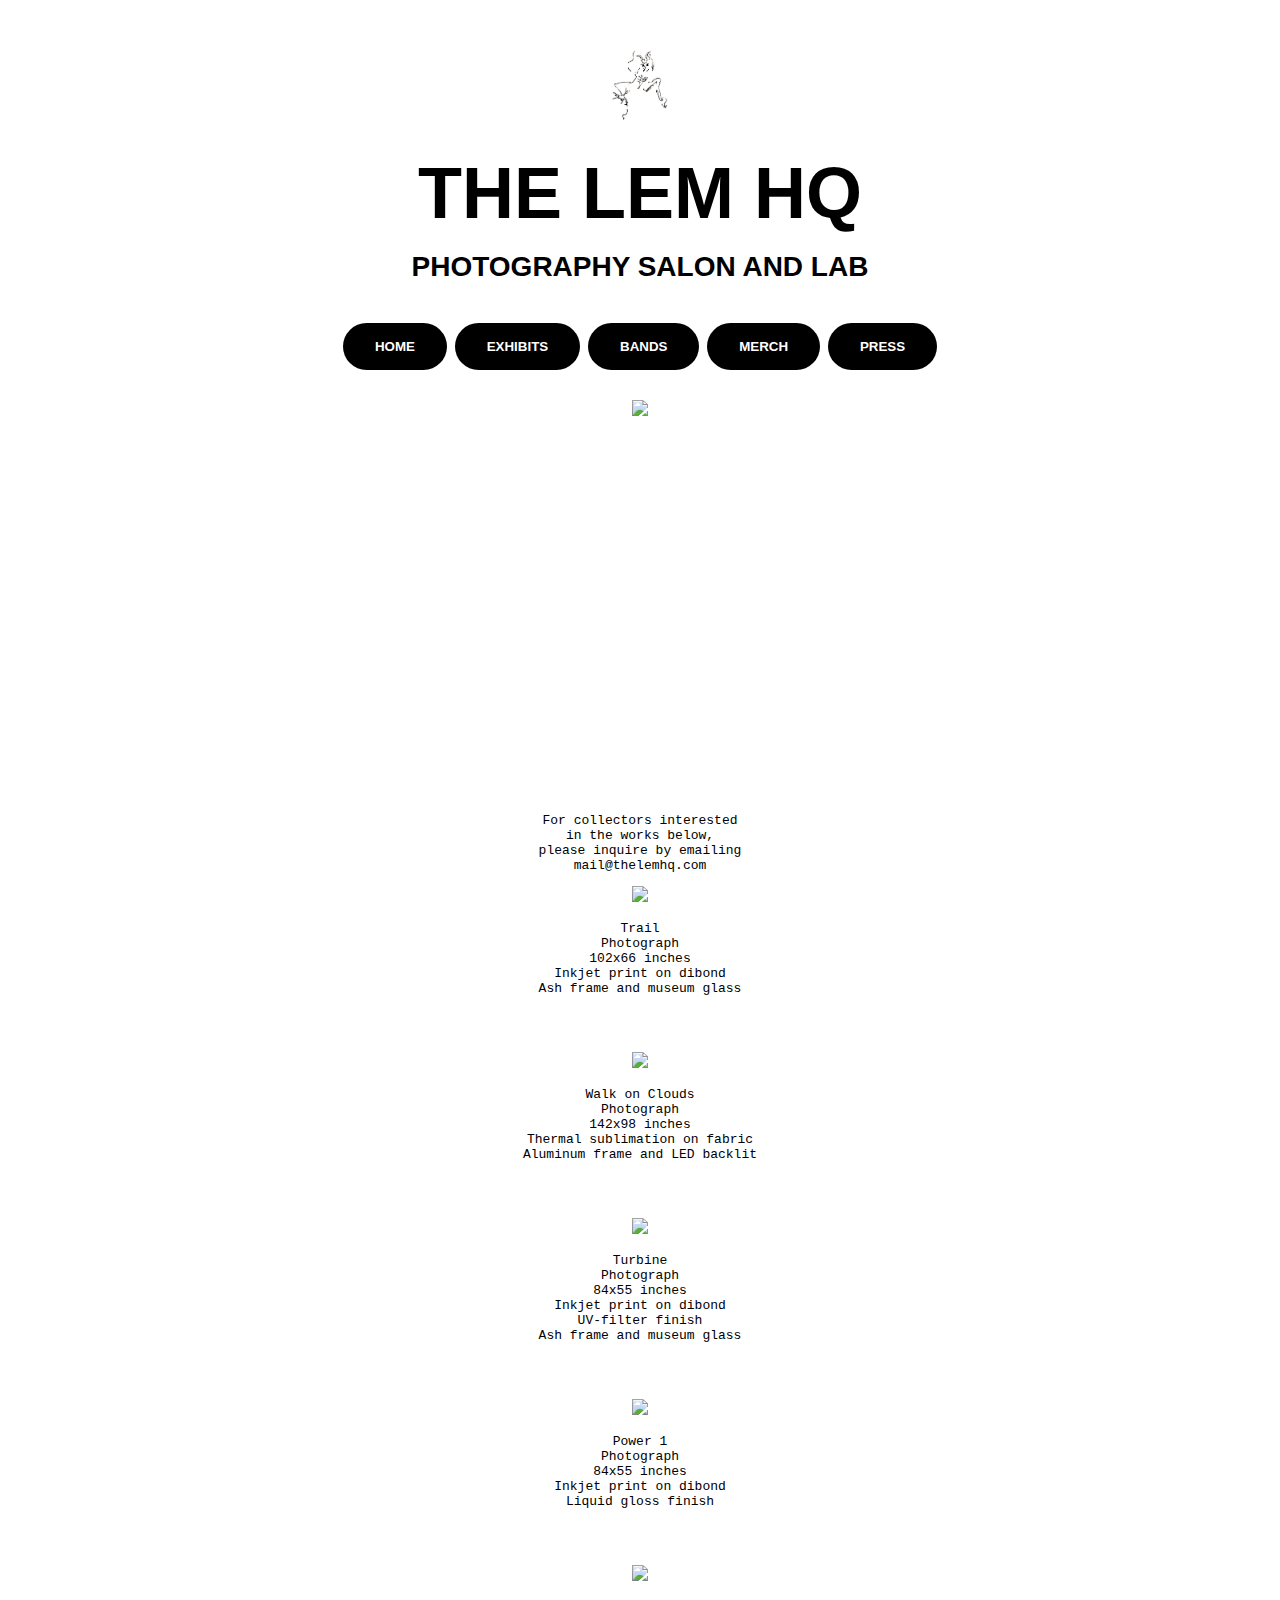
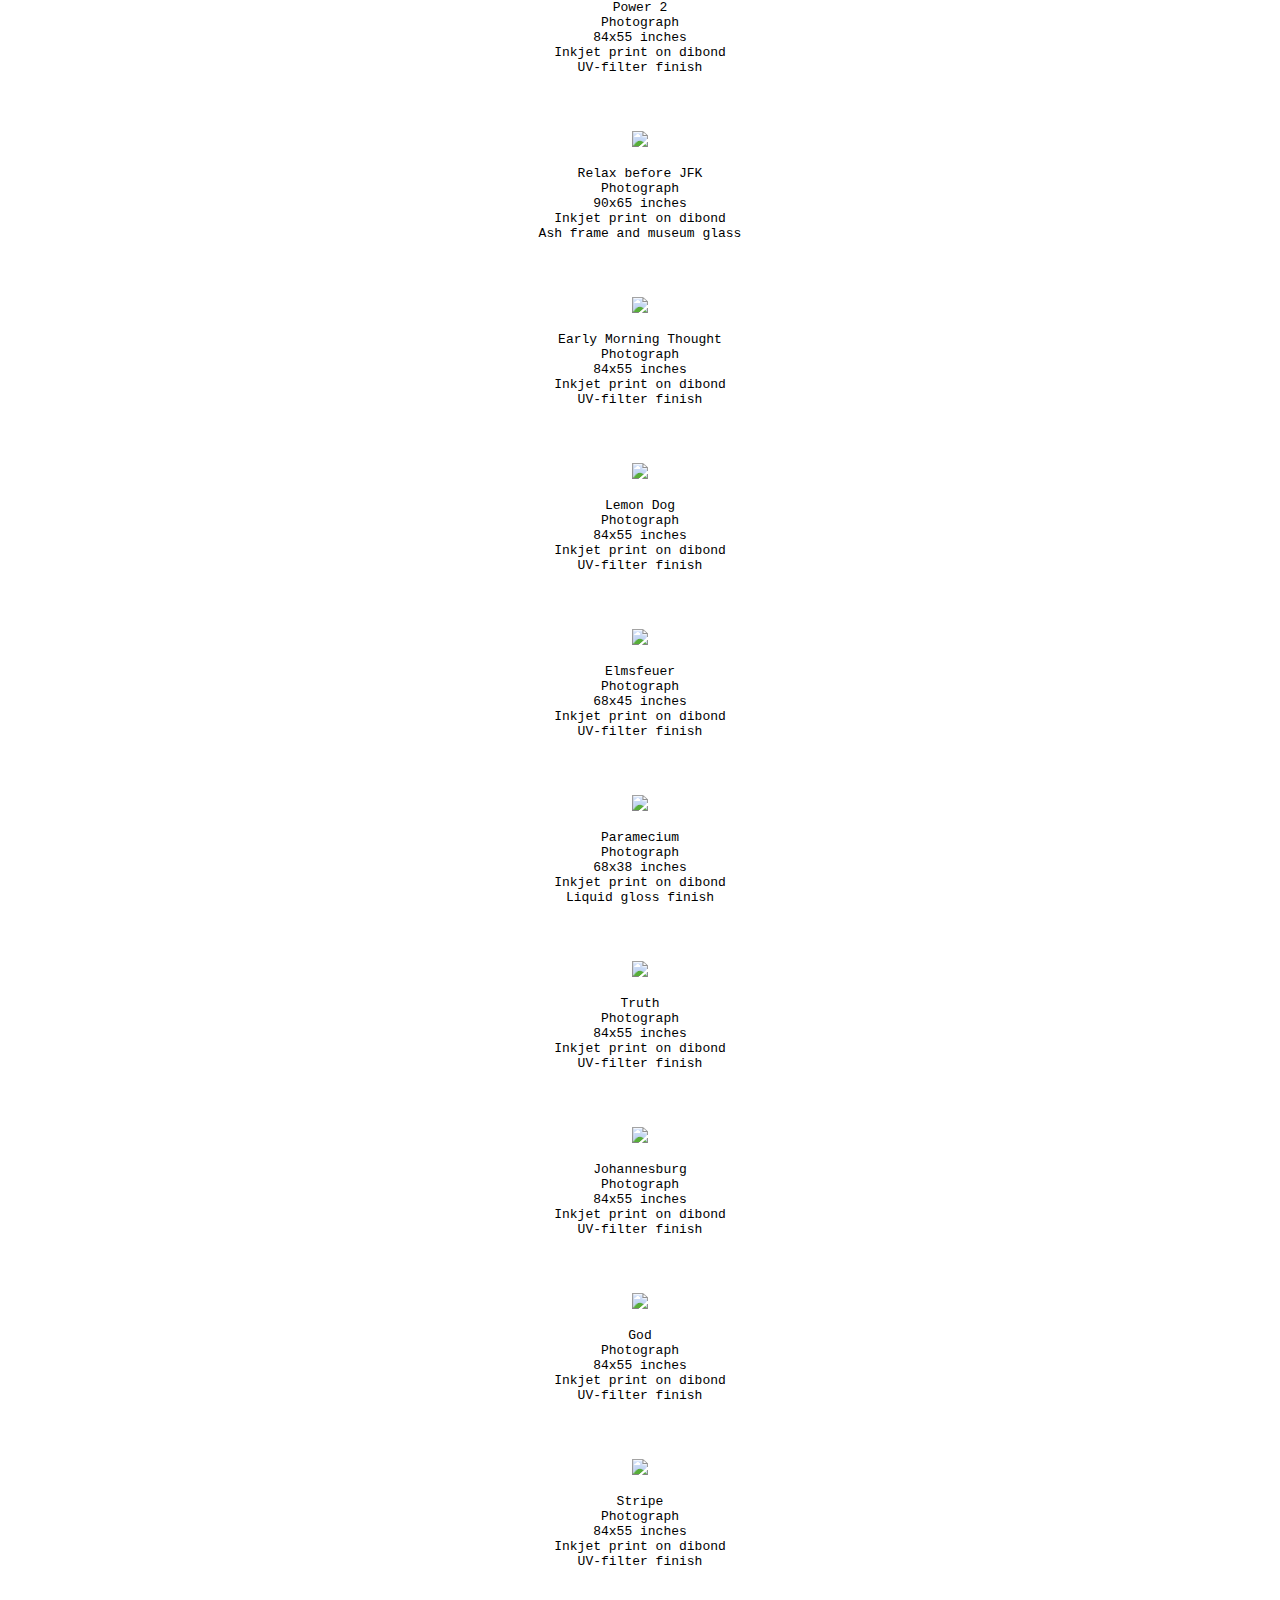
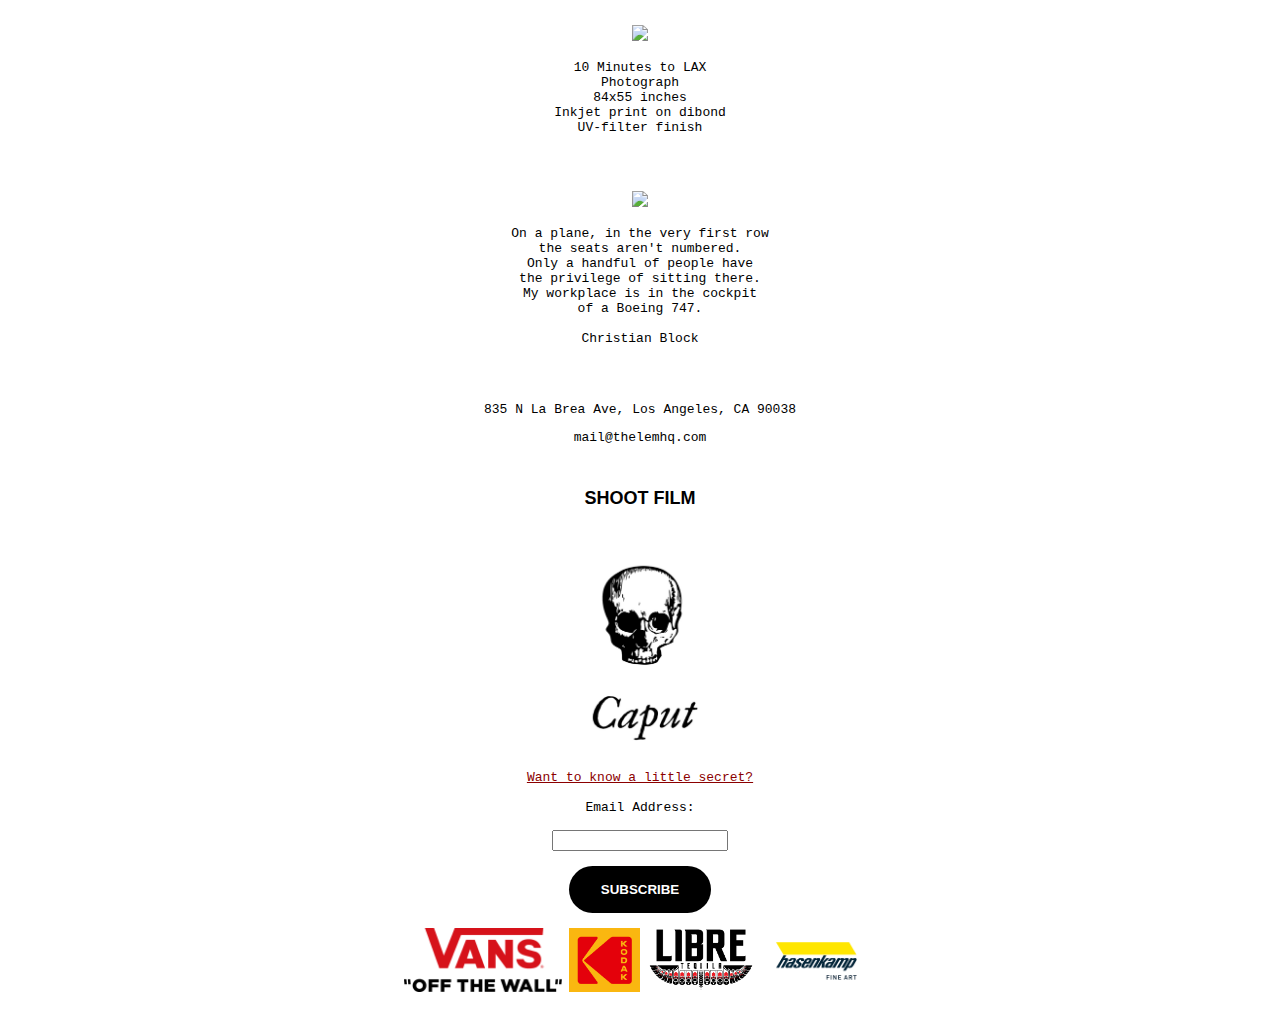
==== commit 83761e41: "Update index.html" ====
--- a/airspace/index.html
+++ b/airspace/index.html
@@ -34,19 +34,19 @@
 <br>
 <br>
 <br>
-<button onclick="location.href='http://www.thelemhq.com'" type="button">
+<button onclick="location.href='https://thelemhq.github.io'" type="button">
 HOME
 </button>
-<button onclick="location.href='http://www.thelemhq.com/exhibits'" type="button">
+<button onclick="location.href='https://thelemhq.github.io/exhibits'" type="button">
 EXHIBITS
 </button>
-<button onclick="location.href='http://www.thelemhq.com/bandpractice'" type="button">
+<button onclick="location.href='https://thelemhq.github.io/bandpractice'" type="button">
 BANDS
 </button>
-<button onclick="location.href='http://www.thelemhq.com/merch'" type="button">
+<button onclick="location.href='https://thelemhq.github.io/merch'" type="button">
 MERCH
 </button>
-<button onclick="location.href='http://www.thelemhq.com/press'" type="button">
+<button onclick="location.href='https://thelemhq.github.io/press'" type="button">
 PRESS
 </button>
 </div>
@@ -367,6 +367,8 @@
 <br>
 <p>835 N La Brea Ave, Los Angeles, CA 90038</p>
 <p>mail@thelemhq.com</p>
+<br>
+<h2 style="font-size:18px">SHOOT FILM</h2>
 <img src="../caput.jpg" width="256" height="auto">
 <br>
 <a style="color:darkred;" href="http://www.thelemhq.com/secret">Want to know a little secret?</a>
